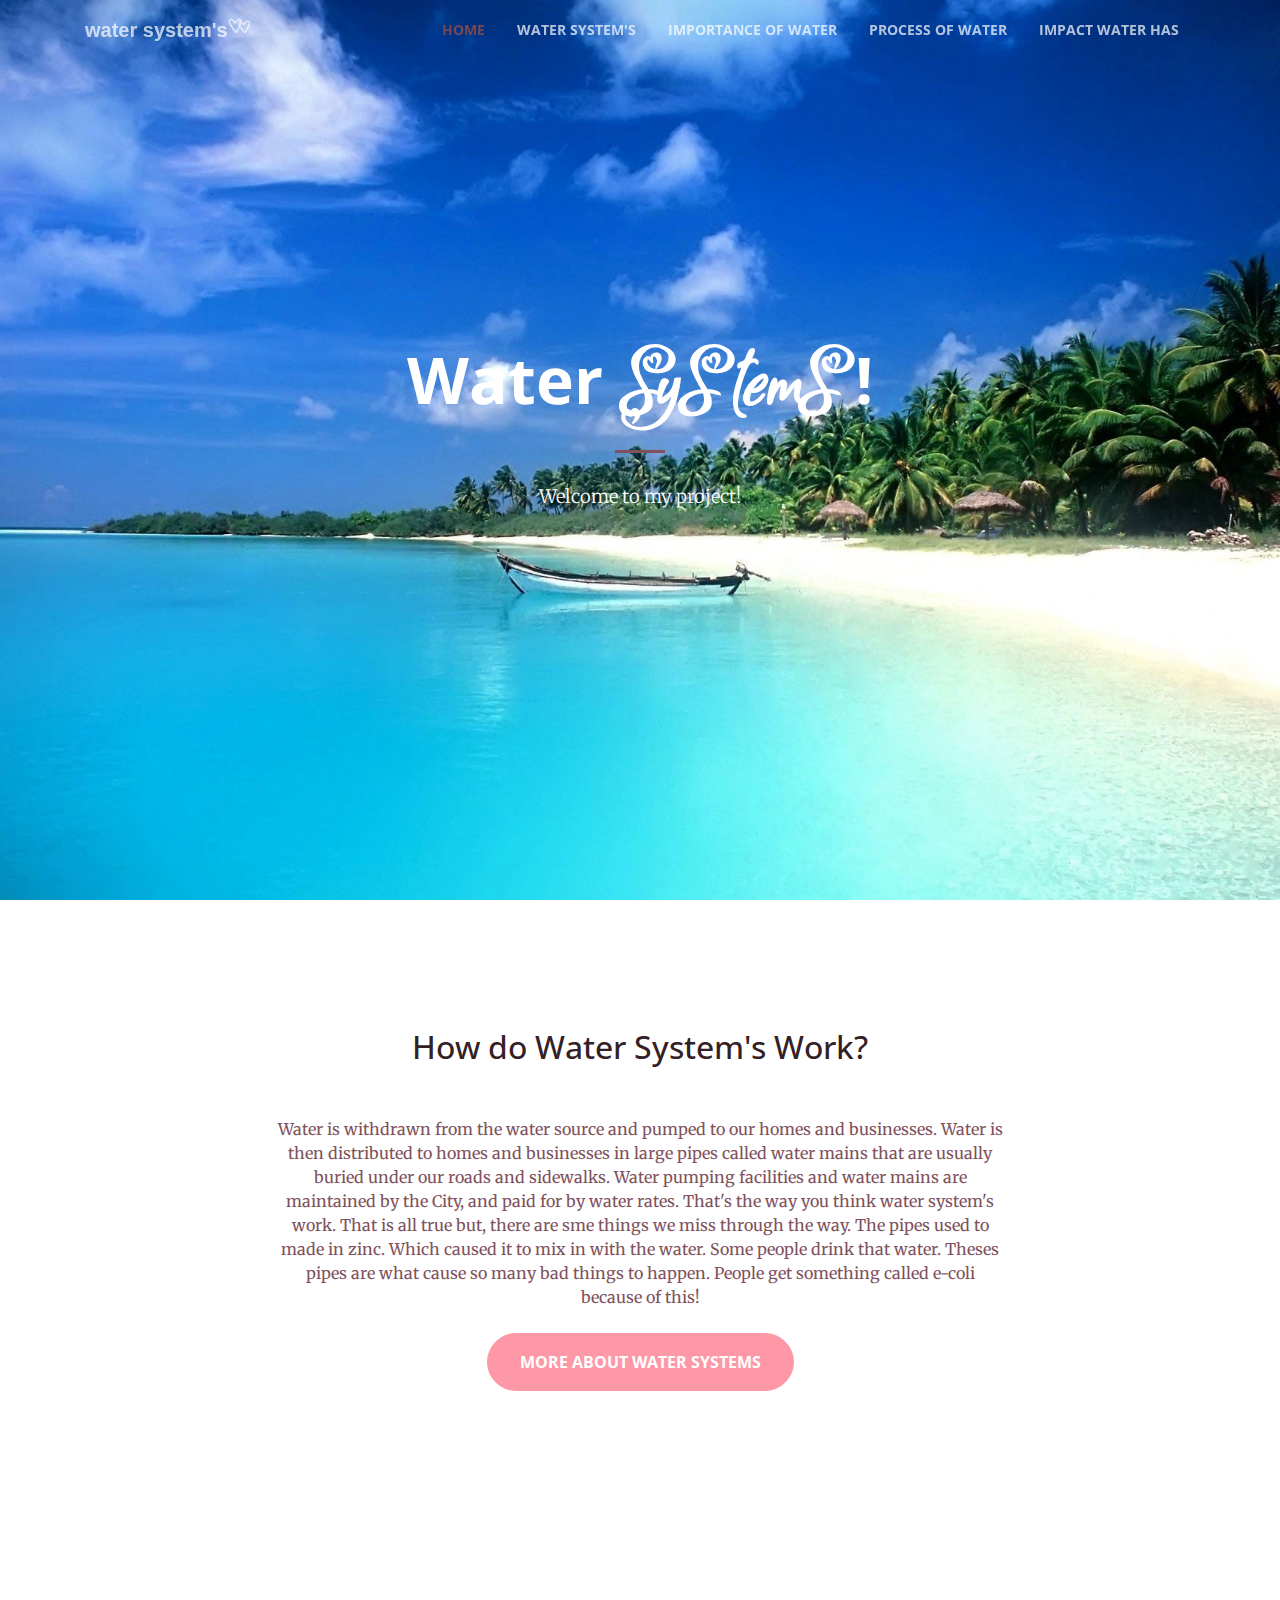
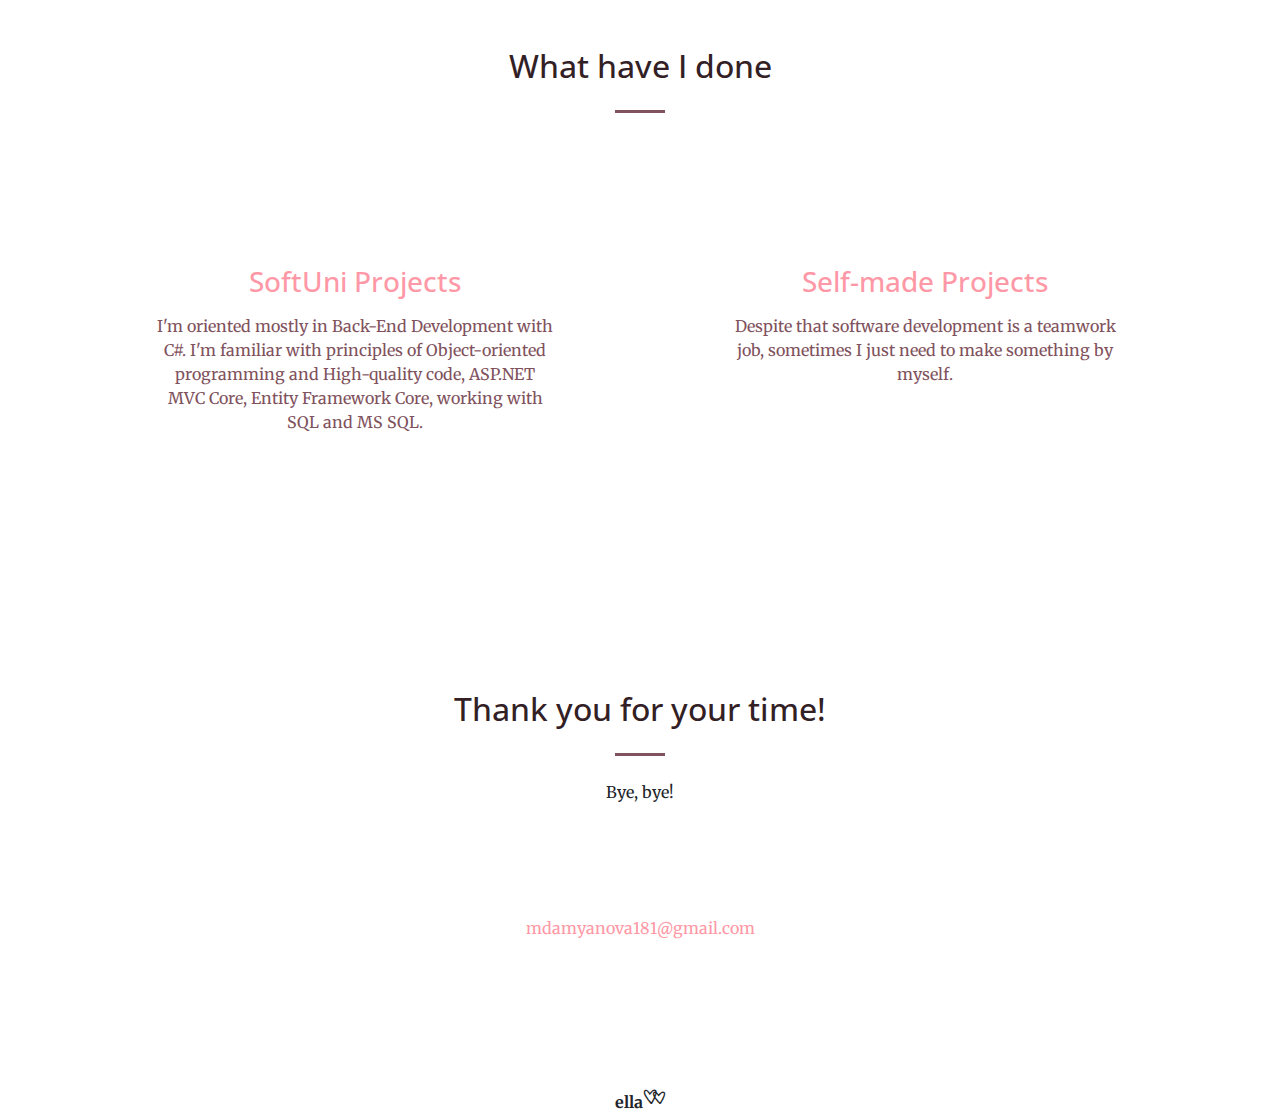
==== pages/index.html @ ca18e9e6 "Main: Setup Water Systems Page" ====
<!DOCTYPE html>
<html lang="en">
  <head>
    <meta charset="utf-8">
    <meta name="viewport" content="width=device-width, initial-scale=1, shrink-to-fit=no">
    <meta property="og:image" content="assets/img/main-photo.jpg">
    <title>Water System's</title>

    <!-- Bootstrap core CSS -->
    <link href="vendor/bootstrap/css/bootstrap.min.css" rel="stylesheet">

    <!-- Custom fonts for this template -->
    <link href="vendor/font-awesome/css/font-awesome.min.css" rel="stylesheet" type="text/css">
    <link href='https://fonts.googleapis.com/css?family=Open+Sans:300italic,400italic,600italic,700italic,800italic,400,300,600,700,800' rel='stylesheet' type='text/css'>
    <link href='https://fonts.googleapis.com/css?family=Merriweather:400,300,300italic,400italic,700,700italic,900,900italic' rel='stylesheet' type='text/css'>

    <!-- Plugin CSS -->
    <link href="vendor/magnific-popup/magnific-popup.css" rel="stylesheet">

    <!-- Custom styles  -->
    <link href="assets/css/style.css" rel="stylesheet">
    <link href="assets/css/custom.css" rel="stylesheet">
    <link rel="stylesheet"
          href="https://cdn.jsdelivr.net/npm/animate.css@3.5.2/animate.min.css"
          integrity="sha384-OHBBOqpYHNsIqQy8hL1U+8OXf9hH6QRxi0+EODezv82DfnZoV7qoHAZDwMwEJvSw"
          crossorigin="anonymous">
  </head>

  <body id="page-top">

    <!-- Navigation -->
    <nav class="navbar navbar-expand-lg navbar-light fixed-top" id="mainNav">
      <div class="container">
        <a class="navbar-brand js-scroll-trigger" href="#page-top">Water System's<span class="hearts">*</span></a>
        <button class="navbar-toggler navbar-toggler-right" type="button" data-toggle="collapse" data-target="#navbarResponsive" aria-controls="navbarResponsive" aria-expanded="false" aria-label="Toggle navigation">
          <span class="navbar-toggler-icon"></span>
        </button>
        <div class="collapse navbar-collapse" id="navbarResponsive">
          <ul class="navbar-nav ml-auto">
            <li class="nav-item">
              <a class="nav-link js-scroll-trigger" href="#home">Home</a>
            </li>
            <li class="nav-item">
              <a class="nav-link js-scroll-trigger" href="#about">Water System's</a>
            </li>
            <li class="nav-item">
              <a class="nav-link js-scroll-trigger" href="#experience">Importance of Water</a>
            </li>
            <li class="nav-item">
              <a class="nav-link js-scroll-trigger" href="#contact">Process of Water</a>
            </li>
            <li class="nav-item">
              <a class="nav-link js-scroll-trigger" href="#impact">Impact Water Has</a>
            </li>
          </ul>
        </div>
      </div>
    </nav>

    <header class="masthead text-center text-white d-flex animated fadeIn" id="home">
      <div class="container my-auto">
        <div class="row">
          <div class="col-lg-10 mx-auto">
            <h1>
              <strong>Water <span class="name">Systems</span>!</strong>
            </h1>
            <hr>
          </div>
          <div class="col-lg-8 mx-auto">
            <p class="text-faded mb-5 text-white">Welcome to my project!</p>
    </header>

    <section class="bg-primary bg-light text-dark" id="about">
      <div class="container">
        <div class="row">
          <div class="col-lg-8 mx-auto text-center">
            <h2 class="section-heading text-title">How do Water System's Work?</h2>
            <hr class="light my-4">
            <p class="text-faded mb-4">Water is withdrawn from the water source and pumped to our homes and businesses. Water is then distributed to homes and businesses in large pipes called water mains that are usually buried under our roads and sidewalks. Water pumping facilities and water mains are maintained by the City, and paid for by water rates. That's the way you think water system's work. That is all true but, there are sme things we miss through the way. The pipes used to made in zinc. Which caused it to mix in with the water. Some people drink that water. Theses pipes are what cause so many bad things to happen. People get something called e-coli because of this!</p>
            <a class="btn btn-light btn-xl js-scroll-trigger btn-primary" href="http://www.valueofwater.ca/water-facts/how-do-our-water-systems-work/#:~:text=Source%20water%20%E2%80%93%20the%20lakes%2C%20rivers,clean%20water%20to%20our%20taps.">more about water systems</a>
          </div>
        </div>
      </div>
    </section>
    
    <section id="experience">
      <div class="container">
        <div class="row">
          <div class="col-lg-12 text-center">
            <h2 class="section-heading text-title">What have I done</h2>
            <hr class="my-4">
          </div>
        </div>
      </div>
      <div class="container">
        <div class="row">
          <div class="col-lg-6 col-md-8 text-center">
            <div class="service-box mt-5 mx-auto">
              <i class="fa fa-4x fa-graduation-cap text-primary mb-3 sr-icons"></i>
                <h3 class="mb-3"><a class="link pink" href="softuni-projects.html">SoftUni Projects</a></h3>
              <p class="text-faded mb-0">I'm oriented mostly in Back-End Development with C#. I'm familiar with principles of Object-oriented programming and High-quality code, ASP.NET MVC Core, Entity Framework Core, working with SQL and MS SQL.</p>
            </div>
          </div>
          <div class="col-lg-6 col-md-8 text-center">
            <div class="service-box mt-5 mx-auto">
              <i class="fa fa-4x fa-code text-primary mb-3 sr-icons"></i>
                <h3 class="mb-3"><a class="link pink" href="self-made-projects.html">Self-made Projects</a></h3>
              <p class="text-faded mb-0">Despite that software development is a teamwork job, sometimes I just need to make something by myself.</p>
            </div>
          </div>
          <!--<div class="col-lg-3 col-md-6 text-center">
            <div class="service-box mt-5 mx-auto">
              <i class="fa fa-4x fa-newspaper-o text-primary mb-3 sr-icons"></i>
              <h3 class="mb-3"></h3>
              <p class="text-muted mb-0"></p>
            </div>
          </div>
          <div class="col-lg-3 col-md-6 text-center">
            <div class="service-box mt-5 mx-auto">
              <i class="fa fa-4x fa-heart text-primary mb-3 sr-icons"></i>
              <h3 class="mb-3"></h3>
              <p class="text-muted mb-0"></p>
            </div>
          </div>-->
        </div>
      </div>
    </section>

    <section id="contact">
      <div class="container">
        <div class="row">
          <div class="col-lg-8 mx-auto text-center">
            <h2 class="section-heading text-title">Thank you for your time!</h2>
            <hr class="my-4">
            <p class="mb-5">Bye, bye!</p>
          </div>
        </div>
        <div class="row">
          <div class="col-lg-12 mr-auto text-center">
            <i class="fa fa-envelope-o fa-3x mb-3 sr-contact"></i>
            <p>
              <a href="mailto:mdamyanova181@gmail.com" class="pink">mdamyanova181@gmail.com</a>
            </p>
          </div>
        </div>
      </div>
    </section>

    <footer>
        <p class="container-fluid text-center"><b>ella</b><span class="hearts">*</span></p>
    </footer>

    <!-- Bootstrap core JavaScript -->
    <script src="vendor/jquery/jquery.min.js"></script>
    <script src="vendor/bootstrap/js/bootstrap.bundle.min.js"></script>

    <!-- Plugin JavaScript -->
    <script src="vendor/jquery-easing/jquery.easing.min.js"></script>
    <script src="vendor/scrollreveal/scrollreveal.min.js"></script>
    <script src="vendor/magnific-popup/jquery.magnific-popup.min.js"></script>

    <!-- Custom scripts -->
    <script src="assets/js/app.min.js"></script>

  </body>
</html>
---- pages/assets/css/style.css ----
@import url('https://fonts.googleapis.com/css?family=Dosis');
@font-face {
  font-family: "Bigdey Demo";
  src: url("../fonts/Bigdey Demo.ttf");
}

body,
html {
  width: 100%;
  height: 100%;
}

body {
  font-family: Dasis, 'Merriweather', 'Helvetica Neue', Arial, sans-serif;
}

hr {
  max-width: 50px;
  border-width: 3px;
  border-color: #7F525D;
}

hr.light {
  border-color: #fff;
}

a {
  -webkit-transition: all 0.2s;
  -moz-transition: all 0.2s;
  transition: all 0.2s;
}

.pink {
  color: #FE98A6;
}

.white {
  color: white;
}


a:hover {
  color: #FE98A6;
  text-decoration: none;
}

h1,
h2,
h3,
h4,
h5,
h6 {
  font-family: Dasis, 'Open Sans', 'Helvetica Neue', Arial, sans-serif;
}

.bg-primary {
  background-color: #FFFFFF !important;
  color: #7F525D;
}

.bg-dark {
  background-color: #7F525D; !important;
}

.text-faded {
  color: #7F525D;
}

section {
  padding: 8rem 0;
}

.section-heading {
  margin-top: 0;
}

::-moz-selection {
  color: #fff;
  background: #754853;
  text-shadow: none;
}

::selection {
  color: #fff;
  background: #754853;
  text-shadow: none;
}

img::selection {
  color: #fff;
  background: transparent;
}

img::-moz-selection {
  color: #fff;
  background: transparent;
}

#mainNav {
  border-bottom: 1px solid rgba(33, 37, 41, 0.1);
  background-color: #fff;
  font-family: Dasis, 'Open Sans', 'Helvetica Neue', Arial, sans-serif;
  -webkit-transition: all 0.2s;
  -moz-transition: all 0.2s;
  transition: all 0.2s;
}

#mainNav .navbar-brand {
  font-weight: 700;
  text-transform: lowercase;
  color: #FE98A6;
  font-family: Dasis, Arial, sans-serif;
}

#mainNav .navbar-brand:focus, #mainNav .navbar-brand:hover {
  color: #754853;
}

#mainNav .navbar-nav > li.nav-item > a.nav-link,
#mainNav .navbar-nav > li.nav-item > a.nav-link:focus {
  font-size: .9rem;
  font-weight: 700;
  text-transform: uppercase;
  color: #754853;
}

#mainNav .navbar-nav > li.nav-item > a.nav-link:hover,
#mainNav .navbar-nav > li.nav-item > a.nav-link:focus:hover {
  color: #754853;
}

#mainNav .navbar-nav > li.nav-item > a.nav-link.active,
#mainNav .navbar-nav > li.nav-item > a.nav-link:focus.active {
  color: #754853 !important;
  background-color: transparent;
}

#mainNav .navbar-nav > li.nav-item > a.nav-link.active:hover,
#mainNav .navbar-nav > li.nav-item > a.nav-link:focus.active:hover {
  background-color: transparent;
}

@media (min-width: 992px) {
  #mainNav {
    border-color: transparent;
    background-color: transparent;
  }
  #mainNav .navbar-brand {
    color: rgba(255, 255, 255, 0.7);
  }
  #mainNav .navbar-brand:focus, #mainNav .navbar-brand:hover {
    color: #fff;
  }
  #mainNav .navbar-nav > li.nav-item > a.nav-link {
    padding: 0.5rem 1rem;
  }
  #mainNav .navbar-nav > li.nav-item > a.nav-link,
  #mainNav .navbar-nav > li.nav-item > a.nav-link:focus {
    color: rgba(255, 255, 255, 0.7);
  }
  #mainNav .navbar-nav > li.nav-item > a.nav-link:hover,
  #mainNav .navbar-nav > li.nav-item > a.nav-link:focus:hover {
    color: #fff;
  }
  #mainNav.navbar-shrink {
    border-bottom: 1px solid rgba(33, 37, 41, 0.1);
    background-color: #fff;
  }
  #mainNav.navbar-shrink .navbar-brand {
    color: #FE98A6;
  }
  #mainNav.navbar-shrink .navbar-brand:focus, #mainNav.navbar-shrink .navbar-brand:hover {
    color: #FE98A6;
  }
  #mainNav.navbar-shrink .navbar-nav > li.nav-item > a.nav-link,
  #mainNav.navbar-shrink .navbar-nav > li.nav-item > a.nav-link:focus {
    color: #FE98A6;
  }
  #mainNav.navbar-shrink .navbar-nav > li.nav-item > a.nav-link:hover,
  #mainNav.navbar-shrink .navbar-nav > li.nav-item > a.nav-link:focus:hover {
    color: #FE98A6;
  }
}

header.masthead {
  padding-top: 10rem;
  padding-bottom: calc(10rem - 56px);
  background-image: url("../img/background.jpg");
  background-position: center center;
  -webkit-background-size: cover;
  -moz-background-size: cover;
  -o-background-size: cover;
  background-size: cover;
}

header.masthead hr {
  margin-top: 30px;
  margin-bottom: 30px;
}

header.masthead h1 {
  font-size: 2rem;
}

header.masthead p {
  font-weight: 300;
}

@media (min-width: 768px) {
  header.masthead p {
    font-size: 1.15rem;
  }
}

@media (min-width: 992px) {
  header.masthead {
    height: 100vh;
    min-height: 650px;
    padding-top: 0;
    padding-bottom: 0;
  }
  header.masthead h1 {
    font-size: 3rem;
  }
}

@media (min-width: 1200px) {
  header.masthead h1 {
    font-size: 4rem;
  }
}

.service-box {
  max-width: 400px;
}

.portfolio-box {
  position: relative;
  display: block;
  max-width: 650px;
  margin: 0 auto;
}

.portfolio-box .portfolio-box-caption {
  position: absolute;
  bottom: 0;
  display: block;
  width: 100%;
  height: 100%;
  text-align: center;
  opacity: 0;
  color: #fff;
  background: #7f525d;
  -webkit-transition: all 0.2s;
  -moz-transition: all 0.2s;
  transition: all 0.2s;
}

.portfolio-box .portfolio-box-caption .portfolio-box-caption-content {
  position: absolute;
  top: 50%;
  width: 100%;
  transform: translateY(-50%);
  text-align: center;
}

.portfolio-box .portfolio-box-caption .portfolio-box-caption-content .project-category,
.portfolio-box .portfolio-box-caption .portfolio-box-caption-content .project-name {
  padding: 0 15px;
  font-family: Dasis, 'Open Sans', 'Helvetica Neue', Arial, sans-serif;
}

.portfolio-box .portfolio-box-caption .portfolio-box-caption-content .project-category {
  font-size: 14px;
  font-weight: 600;
  text-transform: uppercase;
}

.portfolio-box .portfolio-box-caption .portfolio-box-caption-content .project-name {
  font-size: 18px;
}

.portfolio-box:hover .portfolio-box-caption {
  opacity: 1;
}

.portfolio-box:focus {
  outline: none;
}

@media (min-width: 768px) {
  .portfolio-box .portfolio-box-caption .portfolio-box-caption-content .project-category {
    font-size: 16px;
  }
  .portfolio-box .portfolio-box-caption .portfolio-box-caption-content .project-name {
    font-size: 22px;
  }
}

.text-primary {
  color: #FE98A6 !important;
}

.btn {
  font-weight: 700;
  text-transform: uppercase;
  border-radius: 300px;
  font-family: Dasis, 'Open Sans', 'Helvetica Neue', Arial, sans-serif;
}

.btn-xl {
  padding: 1rem 2rem;
}

.btn-primary {
  background-color: #FE98A6;
  border-color: #FE98A6;
  color: #FFFFFF;
}

.btn-primary:hover, .btn-primary:focus, .btn-primary:active {
  color: #7f525d;
  background-color: #FFFFFF !important;
  border-color: #7f525d;
}

.btn-primary:active, .btn-primary:focus {
  box-shadow: 0 0 0 0.2rem rgba(240, 95, 64, 0.5) !important;
}

/*custom*/
.name {
  font-family: Bigdey Demo, sans-serif;
}
---- pages/assets/css/custom.css ----
@font-face {
    font-family: "that i love you";
    src: url("../fonts/that i love you - TTF.ttf");
}

.hearts{
    font: 2.0rem "that i love you", sans-serif;
}

/*social icons*/
a.social-icons {
    color: white;
    padding: 0 0 100px 0;
    text-align: center;
}
.fa-contact-screen{
    padding: 1rem;
    border-radius: 50%;
    transition: .3s all ease-in;
}
.fa-contact-screen:hover{
    color: #7F525D;
    cursor: pointer;
}

.text-title {
    color: #322025;
}
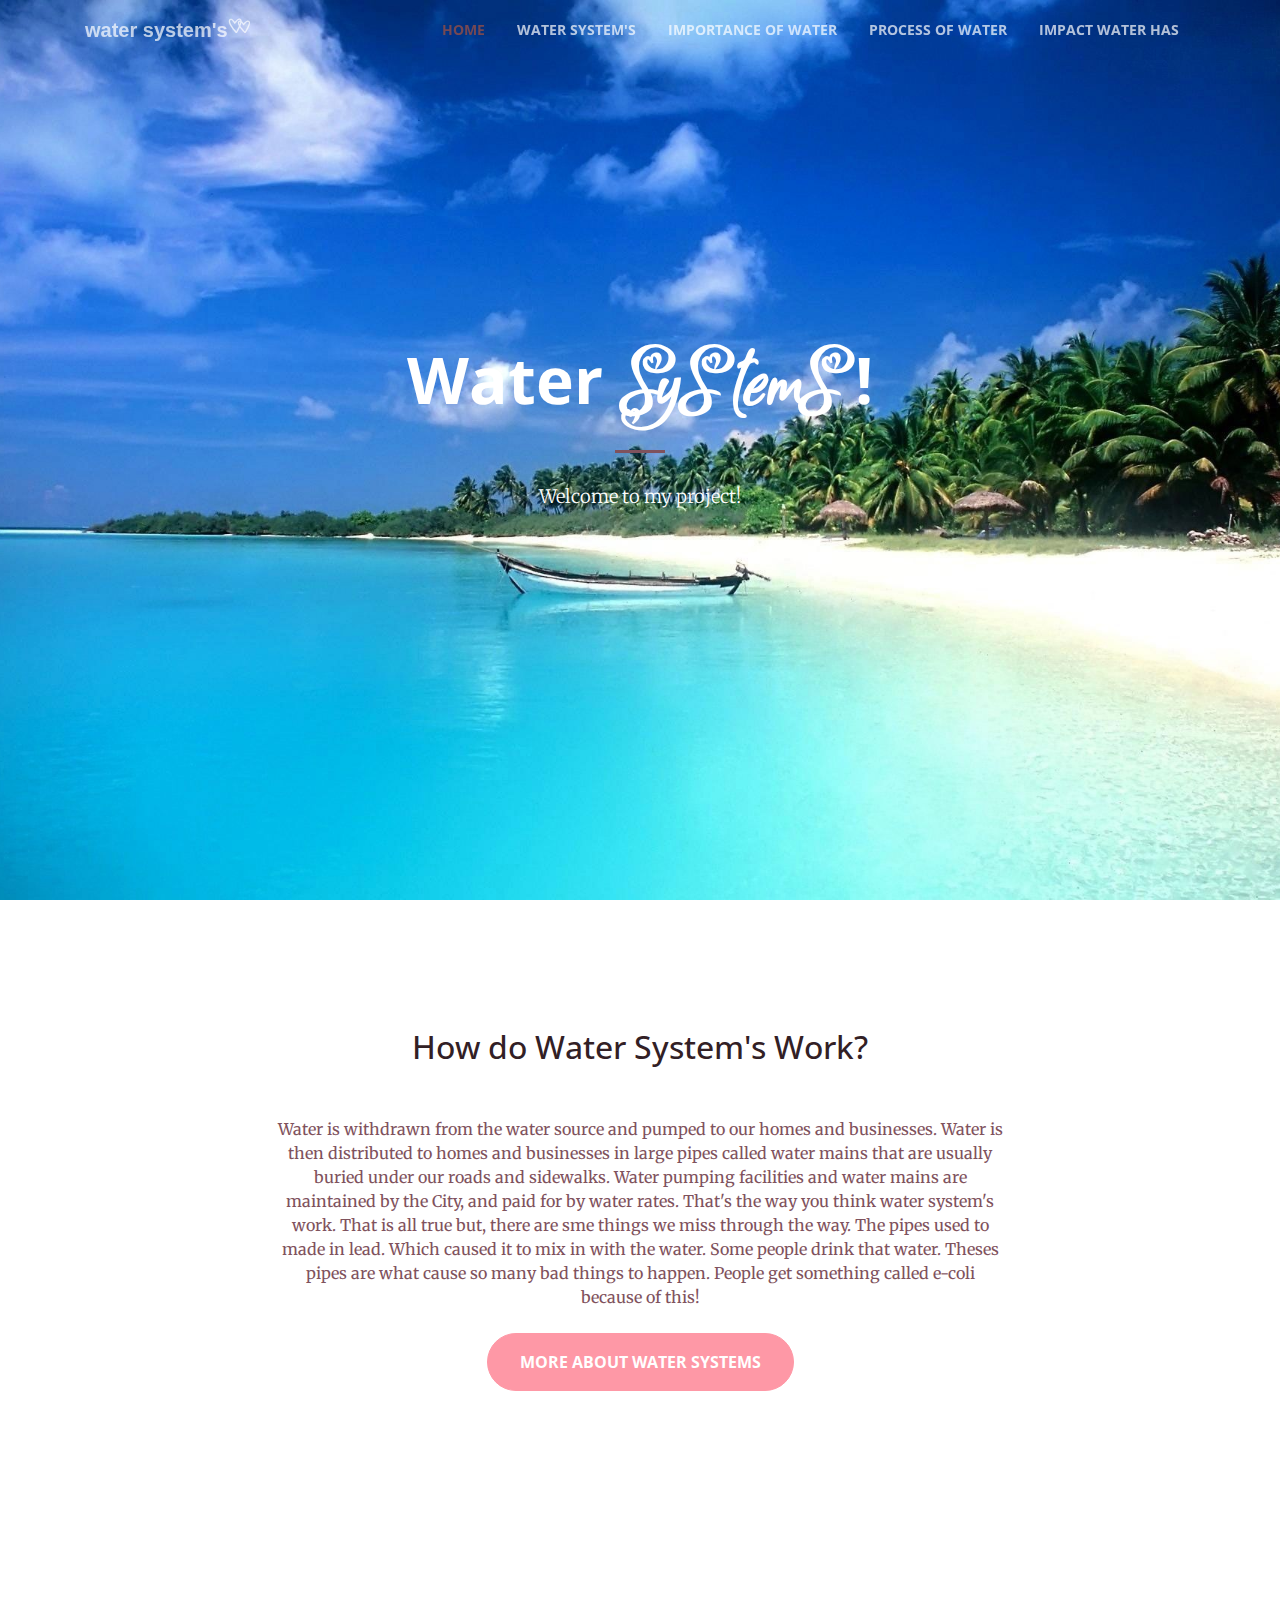
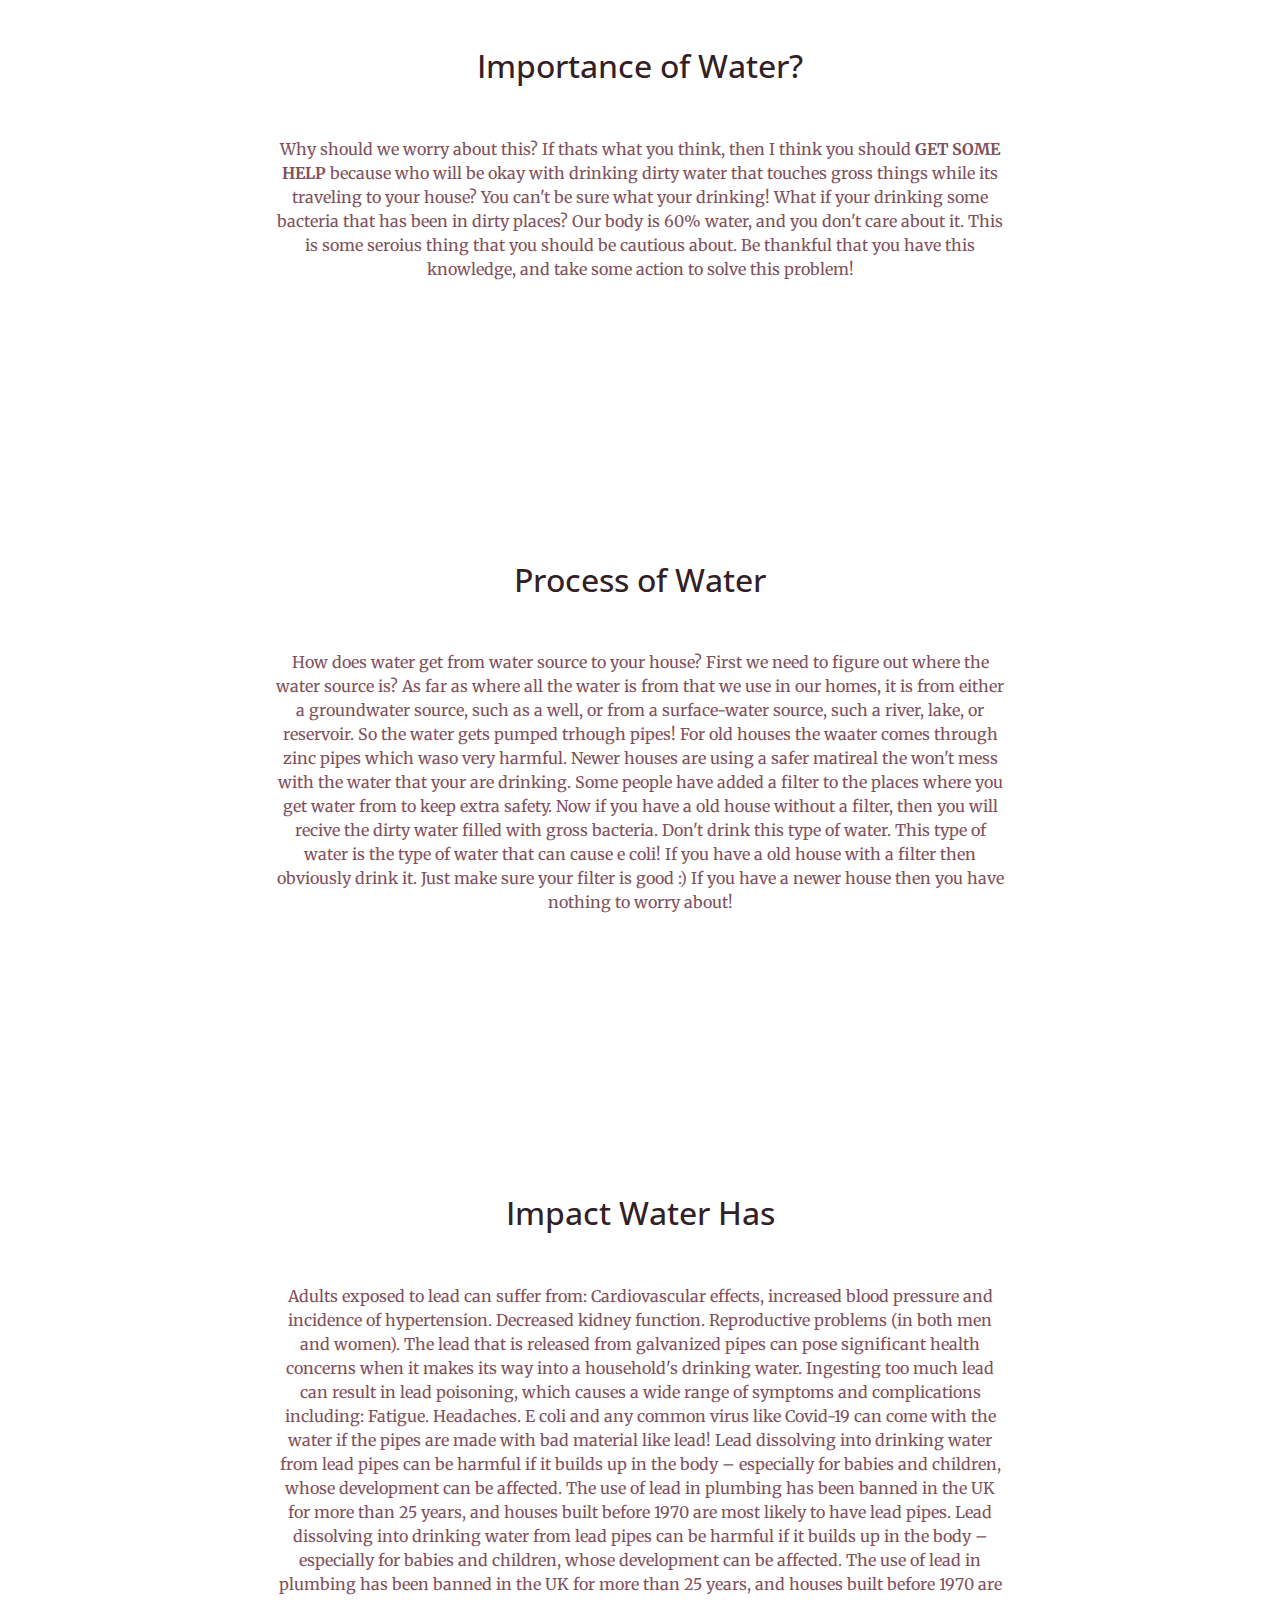
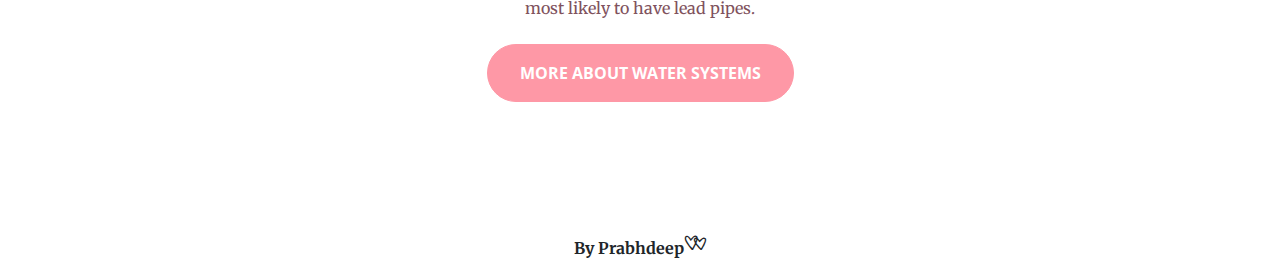
==== commit a9d2ebb6: "Main: Finish Water Systems Page" ====
--- a/pages/index.html
+++ b/pages/index.html
@@ -76,78 +76,52 @@
           <div class="col-lg-8 mx-auto text-center">
             <h2 class="section-heading text-title">How do Water System's Work?</h2>
             <hr class="light my-4">
-            <p class="text-faded mb-4">Water is withdrawn from the water source and pumped to our homes and businesses. Water is then distributed to homes and businesses in large pipes called water mains that are usually buried under our roads and sidewalks. Water pumping facilities and water mains are maintained by the City, and paid for by water rates. That's the way you think water system's work. That is all true but, there are sme things we miss through the way. The pipes used to made in zinc. Which caused it to mix in with the water. Some people drink that water. Theses pipes are what cause so many bad things to happen. People get something called e-coli because of this!</p>
+            <p class="text-faded mb-4">Water is withdrawn from the water source and pumped to our homes and businesses. Water is then distributed to homes and businesses in large pipes called water mains that are usually buried under our roads and sidewalks. Water pumping facilities and water mains are maintained by the City, and paid for by water rates. That's the way you think water system's work. That is all true but, there are sme things we miss through the way. The pipes used to made in lead. Which caused it to mix in with the water. Some people drink that water. Theses pipes are what cause so many bad things to happen. People get something called e-coli because of this!</p>
             <a class="btn btn-light btn-xl js-scroll-trigger btn-primary" href="http://www.valueofwater.ca/water-facts/how-do-our-water-systems-work/#:~:text=Source%20water%20%E2%80%93%20the%20lakes%2C%20rivers,clean%20water%20to%20our%20taps.">more about water systems</a>
           </div>
         </div>
       </div>
     </section>
-    
-    <section id="experience">
+
+    <section class="bg-primary bg-light text-dark" id="experience">
       <div class="container">
         <div class="row">
-          <div class="col-lg-12 text-center">
-            <h2 class="section-heading text-title">What have I done</h2>
-            <hr class="my-4">
+          <div class="col-lg-8 mx-auto text-center">
+            <h2 class="section-heading text-title">Importance of Water?</h2>
+            <hr class="light my-4">
+            <p class="text-faded mb-4">Why should we worry about this? If thats what you think, then I think you should <strong>GET SOME HELP</strong> because who will be okay with drinking dirty water that touches gross things while its traveling to your house? You can't be sure what your drinking! What if your drinking some bacteria that has been in dirty places? Our body is 60% water, and you don't care about it. This is some seroius thing that you should be cautious about. Be thankful that you have this knowledge, and take some action to solve this problem!</p>
           </div>
-        </div>
-      </div>
-      <div class="container">
-        <div class="row">
-          <div class="col-lg-6 col-md-8 text-center">
-            <div class="service-box mt-5 mx-auto">
-              <i class="fa fa-4x fa-graduation-cap text-primary mb-3 sr-icons"></i>
-                <h3 class="mb-3"><a class="link pink" href="softuni-projects.html">SoftUni Projects</a></h3>
-              <p class="text-faded mb-0">I'm oriented mostly in Back-End Development with C#. I'm familiar with principles of Object-oriented programming and High-quality code, ASP.NET MVC Core, Entity Framework Core, working with SQL and MS SQL.</p>
-            </div>
-          </div>
-          <div class="col-lg-6 col-md-8 text-center">
-            <div class="service-box mt-5 mx-auto">
-              <i class="fa fa-4x fa-code text-primary mb-3 sr-icons"></i>
-                <h3 class="mb-3"><a class="link pink" href="self-made-projects.html">Self-made Projects</a></h3>
-              <p class="text-faded mb-0">Despite that software development is a teamwork job, sometimes I just need to make something by myself.</p>
-            </div>
-          </div>
-          <!--<div class="col-lg-3 col-md-6 text-center">
-            <div class="service-box mt-5 mx-auto">
-              <i class="fa fa-4x fa-newspaper-o text-primary mb-3 sr-icons"></i>
-              <h3 class="mb-3"></h3>
-              <p class="text-muted mb-0"></p>
-            </div>
-          </div>
-          <div class="col-lg-3 col-md-6 text-center">
-            <div class="service-box mt-5 mx-auto">
-              <i class="fa fa-4x fa-heart text-primary mb-3 sr-icons"></i>
-              <h3 class="mb-3"></h3>
-              <p class="text-muted mb-0"></p>
-            </div>
-          </div>-->
         </div>
       </div>
     </section>
 
-    <section id="contact">
+    <section class="bg-primary bg-light text-dark" id="contact">
       <div class="container">
         <div class="row">
           <div class="col-lg-8 mx-auto text-center">
-            <h2 class="section-heading text-title">Thank you for your time!</h2>
-            <hr class="my-4">
-            <p class="mb-5">Bye, bye!</p>
+            <h2 class="section-heading text-title">Process of Water</h2>
+            <hr class="light my-4">
+            <p class="text-faded mb-4">How does water get from water source to your house? First we need to figure out where the water source is? As far as where all the water is from that we use in our homes, it is from either a groundwater source, such as a well, or from a surface-water source, such a river, lake, or reservoir. So the water gets pumped trhough pipes! For old houses the waater comes through zinc pipes which waso very harmful. Newer houses are using a safer matireal the won't mess with the water that your are drinking. Some people have added a filter to the places where you get water from to keep extra safety. Now if you have a old house without a filter, then you will recive the dirty water filled with gross bacteria. Don't drink this type of water. This type of water is the type of water that can cause e coli! If you have a old house with a filter then obviously drink it. Just make sure your filter is good :) If you have a newer house then you have nothing to worry about!</p>
           </div>
         </div>
+      </div>
+    </section>
+
+    <section class="bg-primary bg-light text-dark" id="impact">
+      <div class="container">
         <div class="row">
-          <div class="col-lg-12 mr-auto text-center">
-            <i class="fa fa-envelope-o fa-3x mb-3 sr-contact"></i>
-            <p>
-              <a href="mailto:mdamyanova181@gmail.com" class="pink">mdamyanova181@gmail.com</a>
-            </p>
+          <div class="col-lg-8 mx-auto text-center">
+            <h2 class="section-heading text-title">Impact Water Has</h2>
+            <hr class="light my-4">
+            <p class="text-faded mb-4">Adults exposed to lead can suffer from: Cardiovascular effects, increased blood pressure and incidence of hypertension. Decreased kidney function. Reproductive problems (in both men and women). The lead that is released from galvanized pipes can pose significant health concerns when it makes its way into a household's drinking water. Ingesting too much lead can result in lead poisoning, which causes a wide range of symptoms and complications including: Fatigue. Headaches. E coli and any common virus like Covid-19 can come with the water if the pipes are made with bad material like lead! Lead dissolving into drinking water from lead pipes can be harmful if it builds up in the body – especially for babies and children, whose development can be affected. The use of lead in plumbing has been banned in the UK for more than 25 years, and houses built before 1970 are most likely to have lead pipes. Lead dissolving into drinking water from lead pipes can be harmful if it builds up in the body – especially for babies and children, whose development can be affected. The use of lead in plumbing has been banned in the UK for more than 25 years, and houses built before 1970 are most likely to have lead pipes.</p>
+            <a class="btn btn-light btn-xl js-scroll-trigger btn-primary" href="http://www.valueofwater.ca/water-facts/how-do-our-water-systems-work/#:~:text=Source%20water%20%E2%80%93%20the%20lakes%2C%20rivers,clean%20water%20to%20our%20taps.">more about water systems</a>
           </div>
         </div>
       </div>
     </section>
 
     <footer>
-        <p class="container-fluid text-center"><b>ella</b><span class="hearts">*</span></p>
+        <p class="container-fluid text-center"><b>By Prabhdeep</b><span class="hearts">*</span></p>
     </footer>
 
     <!-- Bootstrap core JavaScript -->
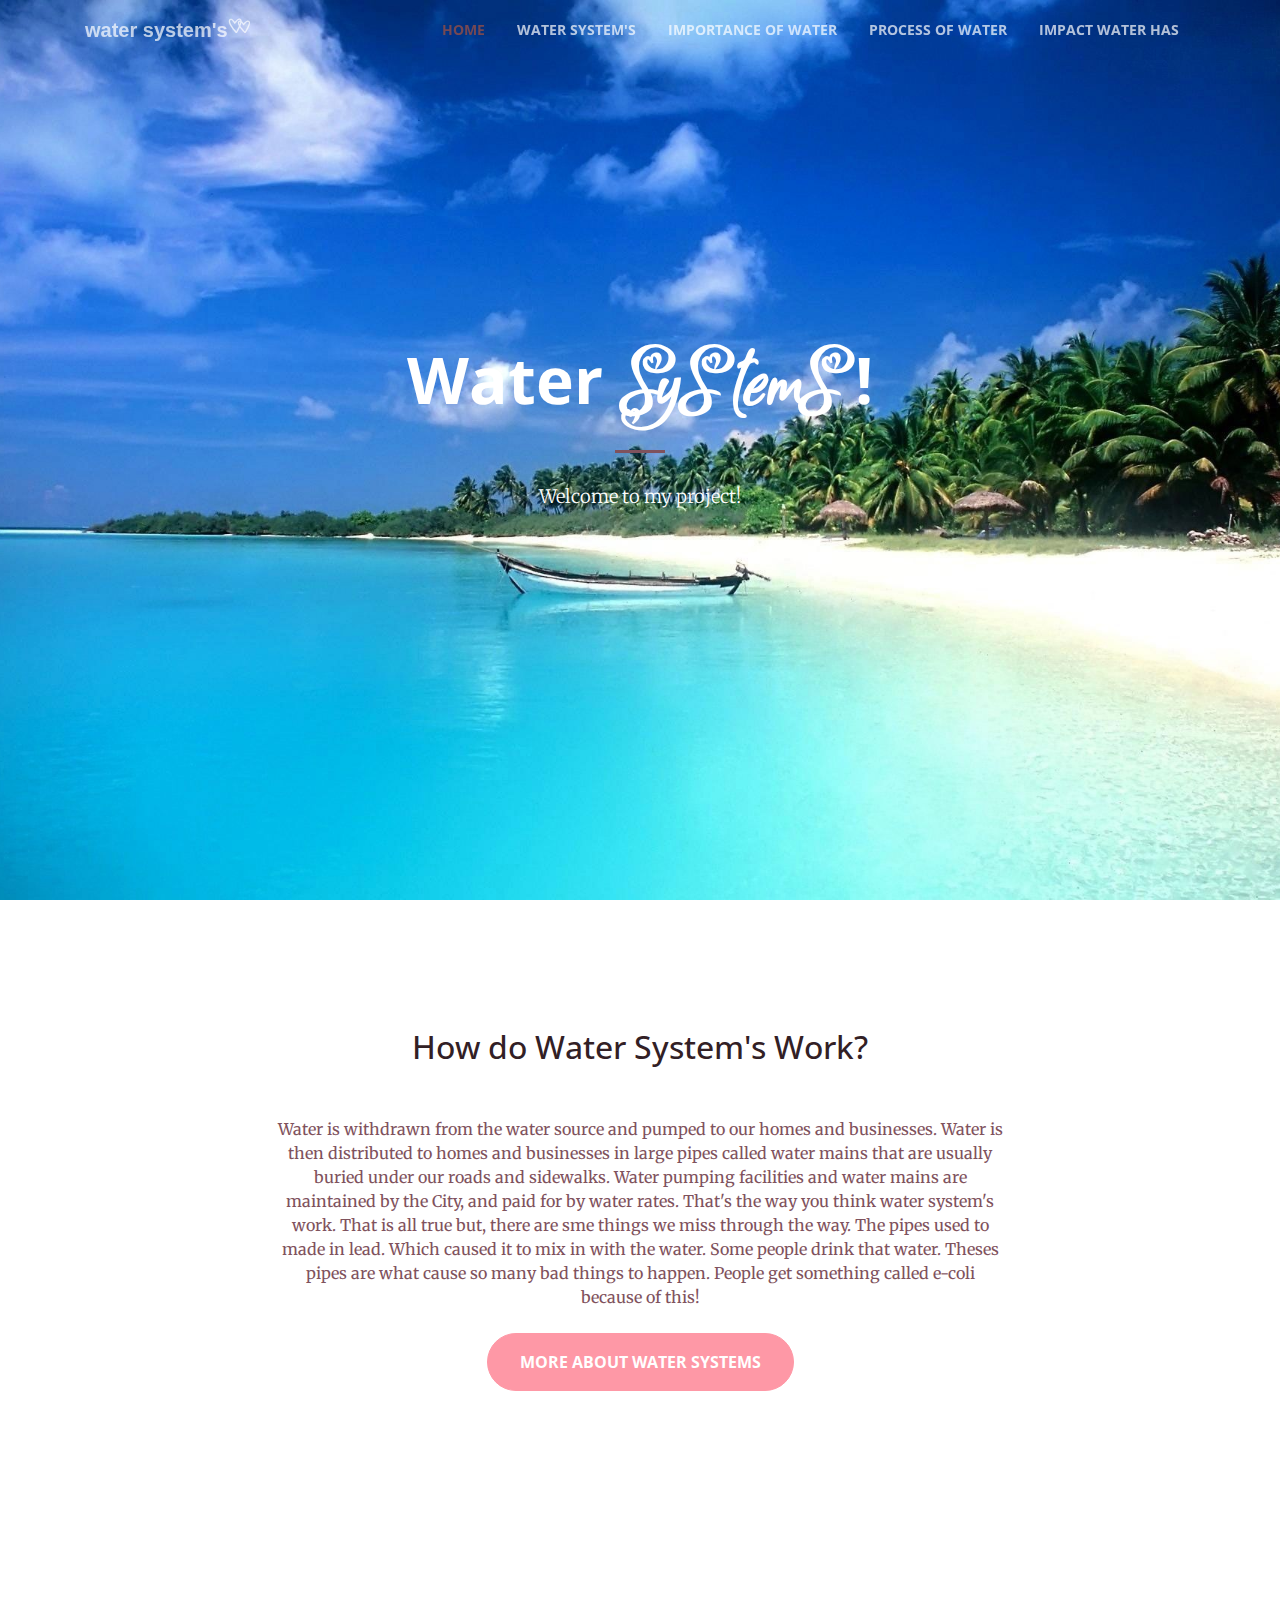
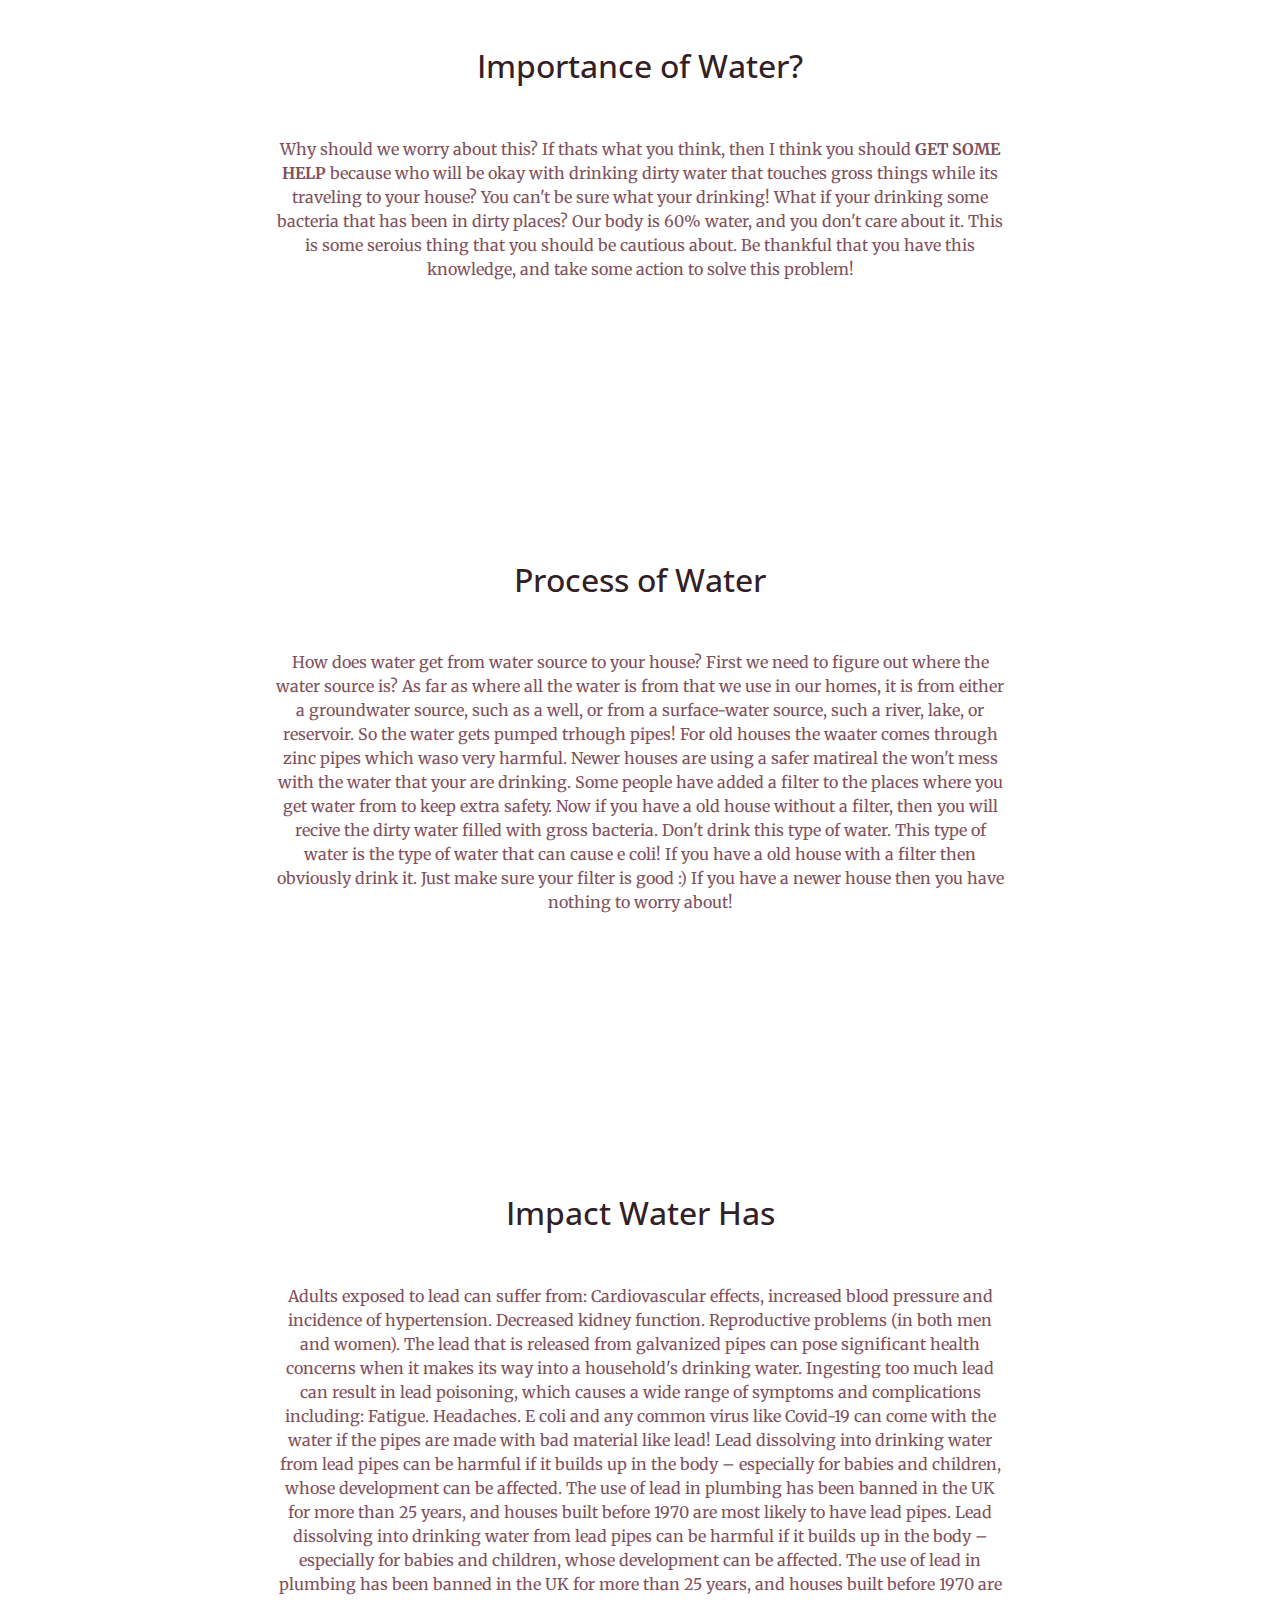
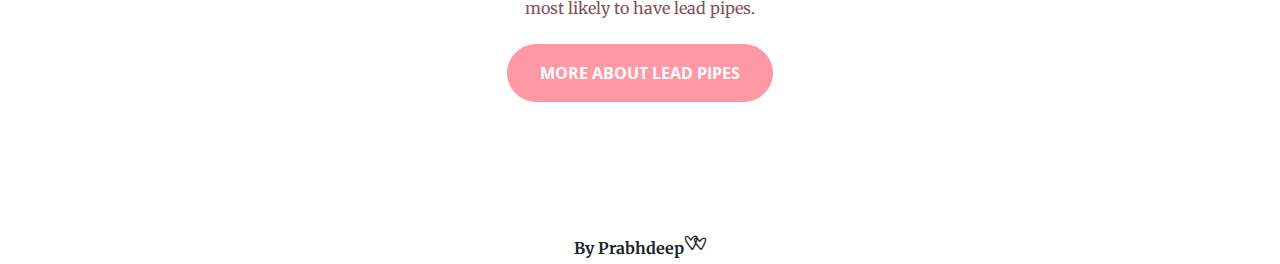
==== commit ec7464f4: "WaterSystems: Fix Button" ====
--- a/pages/index.html
+++ b/pages/index.html
@@ -114,7 +114,7 @@
             <h2 class="section-heading text-title">Impact Water Has</h2>
             <hr class="light my-4">
             <p class="text-faded mb-4">Adults exposed to lead can suffer from: Cardiovascular effects, increased blood pressure and incidence of hypertension. Decreased kidney function. Reproductive problems (in both men and women). The lead that is released from galvanized pipes can pose significant health concerns when it makes its way into a household's drinking water. Ingesting too much lead can result in lead poisoning, which causes a wide range of symptoms and complications including: Fatigue. Headaches. E coli and any common virus like Covid-19 can come with the water if the pipes are made with bad material like lead! Lead dissolving into drinking water from lead pipes can be harmful if it builds up in the body – especially for babies and children, whose development can be affected. The use of lead in plumbing has been banned in the UK for more than 25 years, and houses built before 1970 are most likely to have lead pipes. Lead dissolving into drinking water from lead pipes can be harmful if it builds up in the body – especially for babies and children, whose development can be affected. The use of lead in plumbing has been banned in the UK for more than 25 years, and houses built before 1970 are most likely to have lead pipes.</p>
-            <a class="btn btn-light btn-xl js-scroll-trigger btn-primary" href="http://www.valueofwater.ca/water-facts/how-do-our-water-systems-work/#:~:text=Source%20water%20%E2%80%93%20the%20lakes%2C%20rivers,clean%20water%20to%20our%20taps.">more about water systems</a>
+            <a class="btn btn-light btn-xl js-scroll-trigger btn-primary" href="https://www.epa.gov/ground-water-and-drinking-water/basic-information-about-lead-drinking-water#:~:text=Adults%20exposed%20to%20lead%20can,in%20both%20men%20and%20women)">more about lead pipes</a>
           </div>
         </div>
       </div>
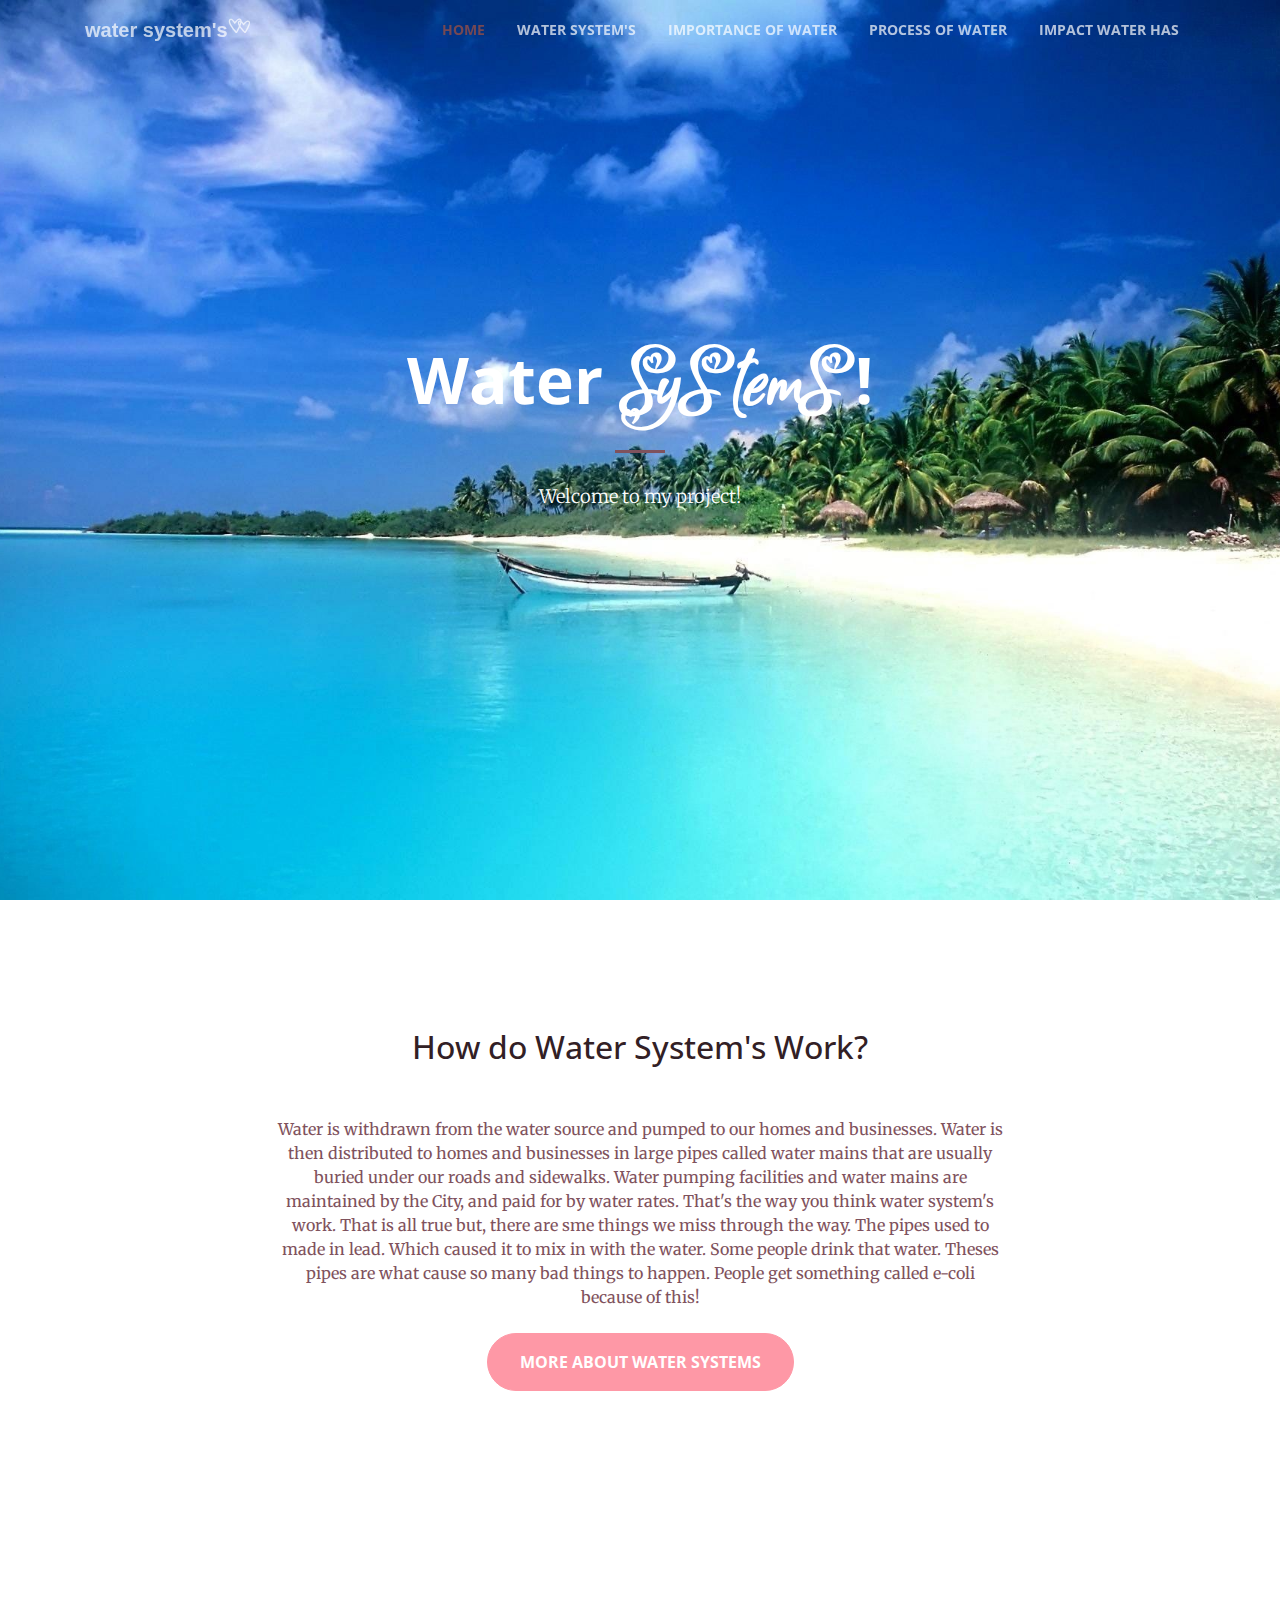
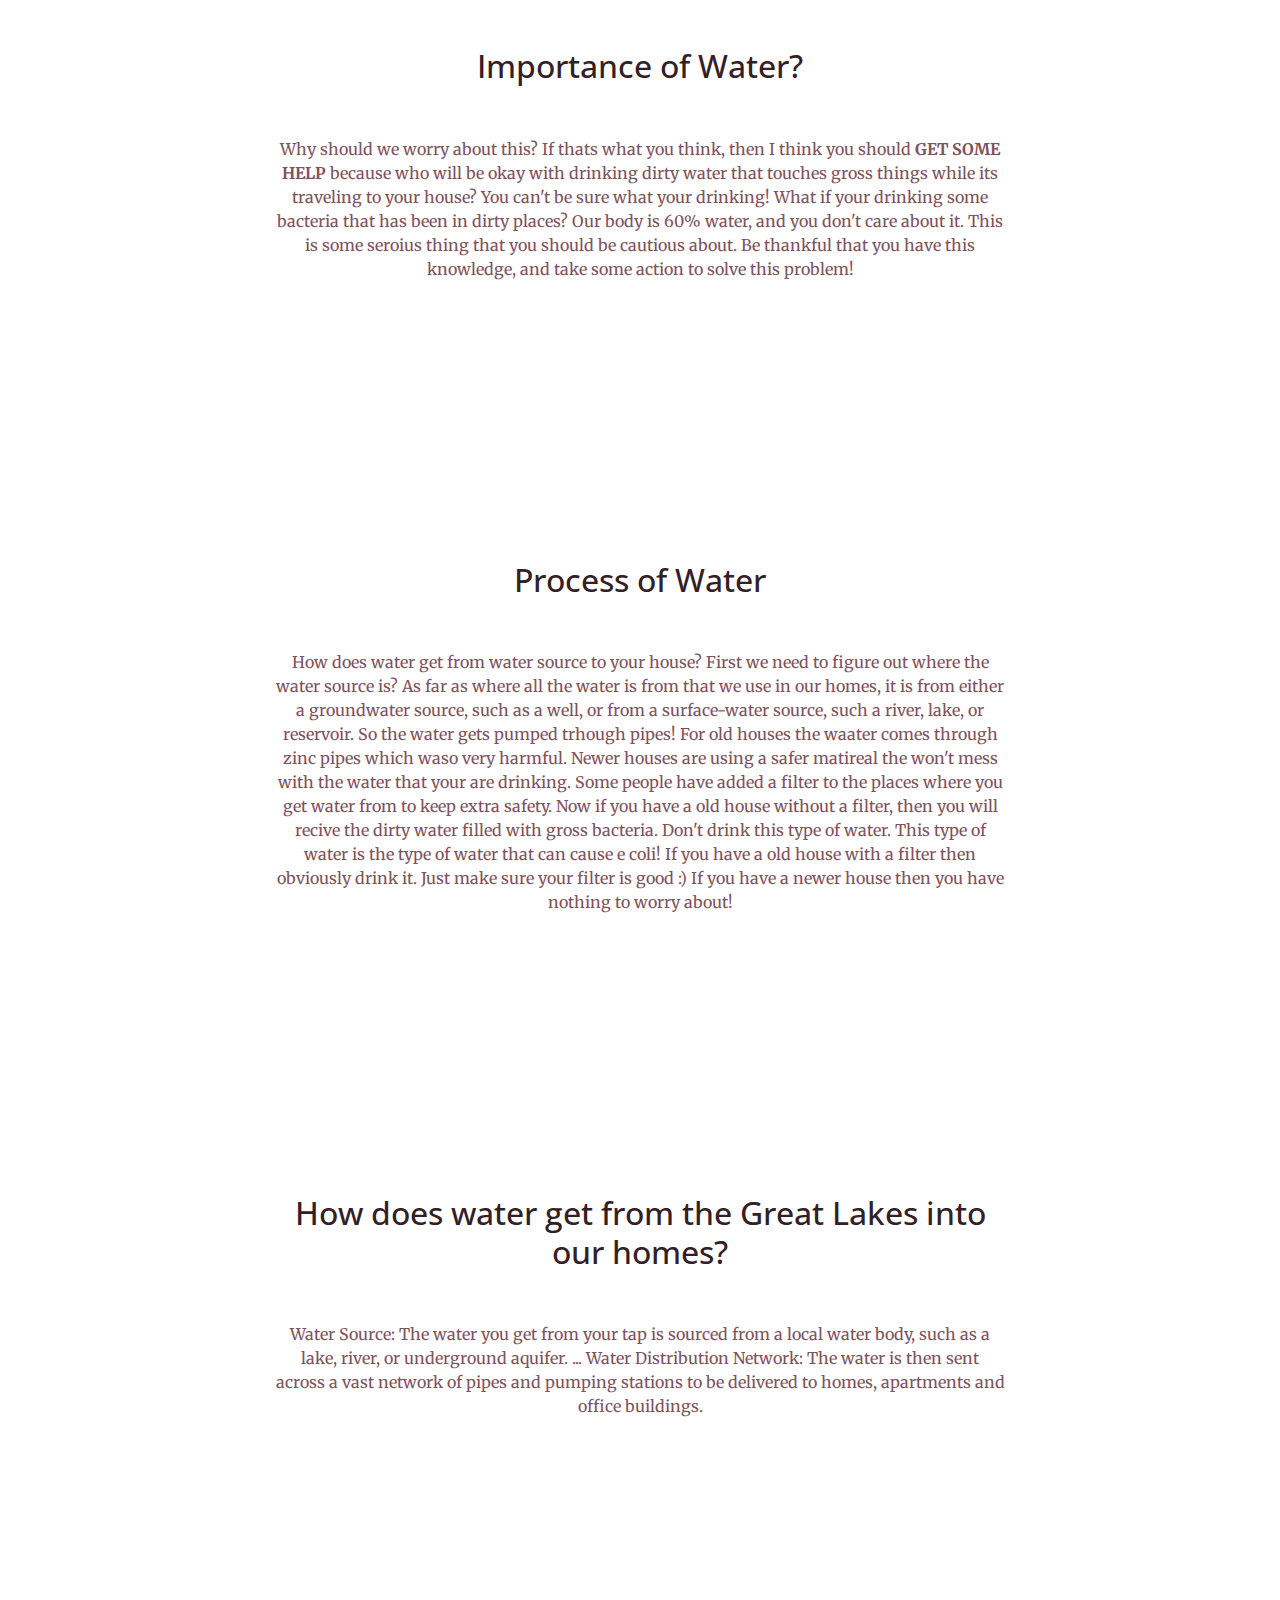
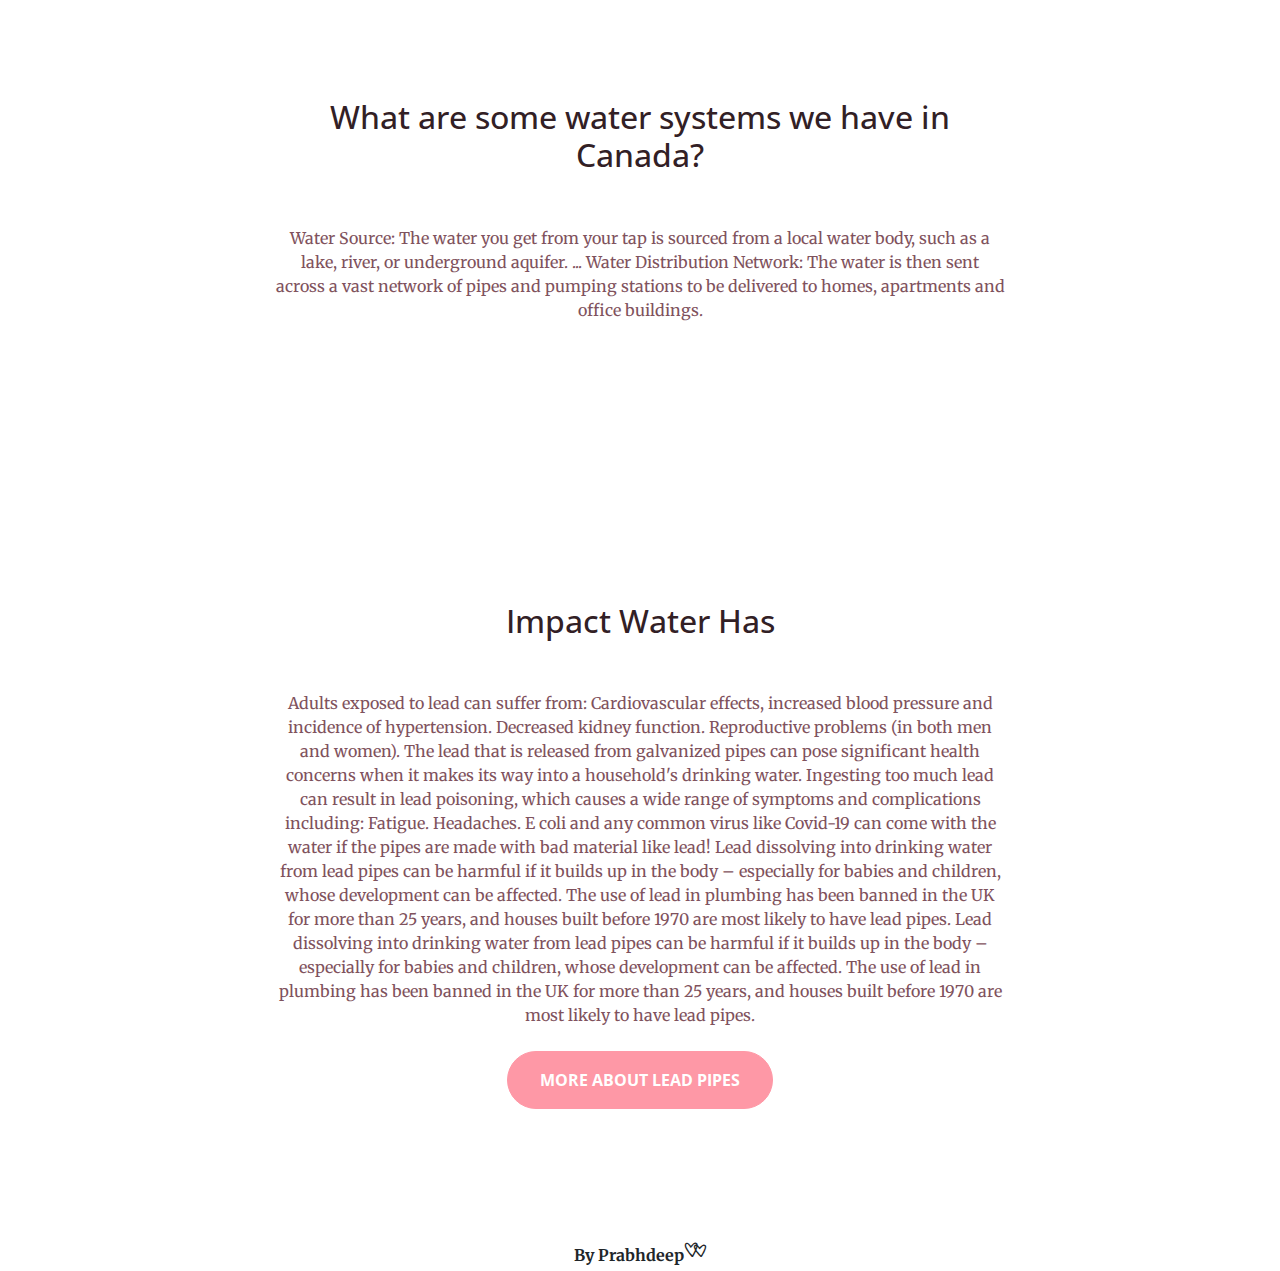
==== commit 25239b94: "Index: Add AdSense" ====
--- a/pages/index.html
+++ b/pages/index.html
@@ -4,6 +4,7 @@
     <meta charset="utf-8">
     <meta name="viewport" content="width=device-width, initial-scale=1, shrink-to-fit=no">
     <meta property="og:image" content="assets/img/main-photo.jpg">
+    <link rel="icon" type="image/png" href="[data-uri]"/>
     <title>Water System's</title>
 
     <!-- Bootstrap core CSS -->
@@ -107,6 +108,30 @@
       </div>
     </section>
 
+    <section class="bg-primary bg-light text-dark" id="contact">
+      <div class="container">
+        <div class="row">
+          <div class="col-lg-8 mx-auto text-center">
+            <h2 class="section-heading text-title">How does water get from the Great Lakes into our homes?</h2>
+            <hr class="light my-4">
+            <p class="text-faded mb-4">Water Source: The water you get from your tap is sourced from a local water body, such as a lake, river, or underground aquifer. ... Water Distribution Network: The water is then sent across a vast network of pipes and pumping stations to be delivered to homes, apartments and office buildings.</p>
+          </div>
+        </div>
+      </div>
+    </section>
+
+    <section class="bg-primary bg-light text-dark" id="contact">
+      <div class="container">
+        <div class="row">
+          <div class="col-lg-8 mx-auto text-center">
+            <h2 class="section-heading text-title">What are some water systems we have in Canada?</h2>
+            <hr class="light my-4">
+            <p class="text-faded mb-4">Water Source: The water you get from your tap is sourced from a local water body, such as a lake, river, or underground aquifer. ... Water Distribution Network: The water is then sent across a vast network of pipes and pumping stations to be delivered to homes, apartments and office buildings.</p>
+          </div>
+        </div>
+      </div>
+    </section>
+
     <section class="bg-primary bg-light text-dark" id="impact">
       <div class="container">
         <div class="row">
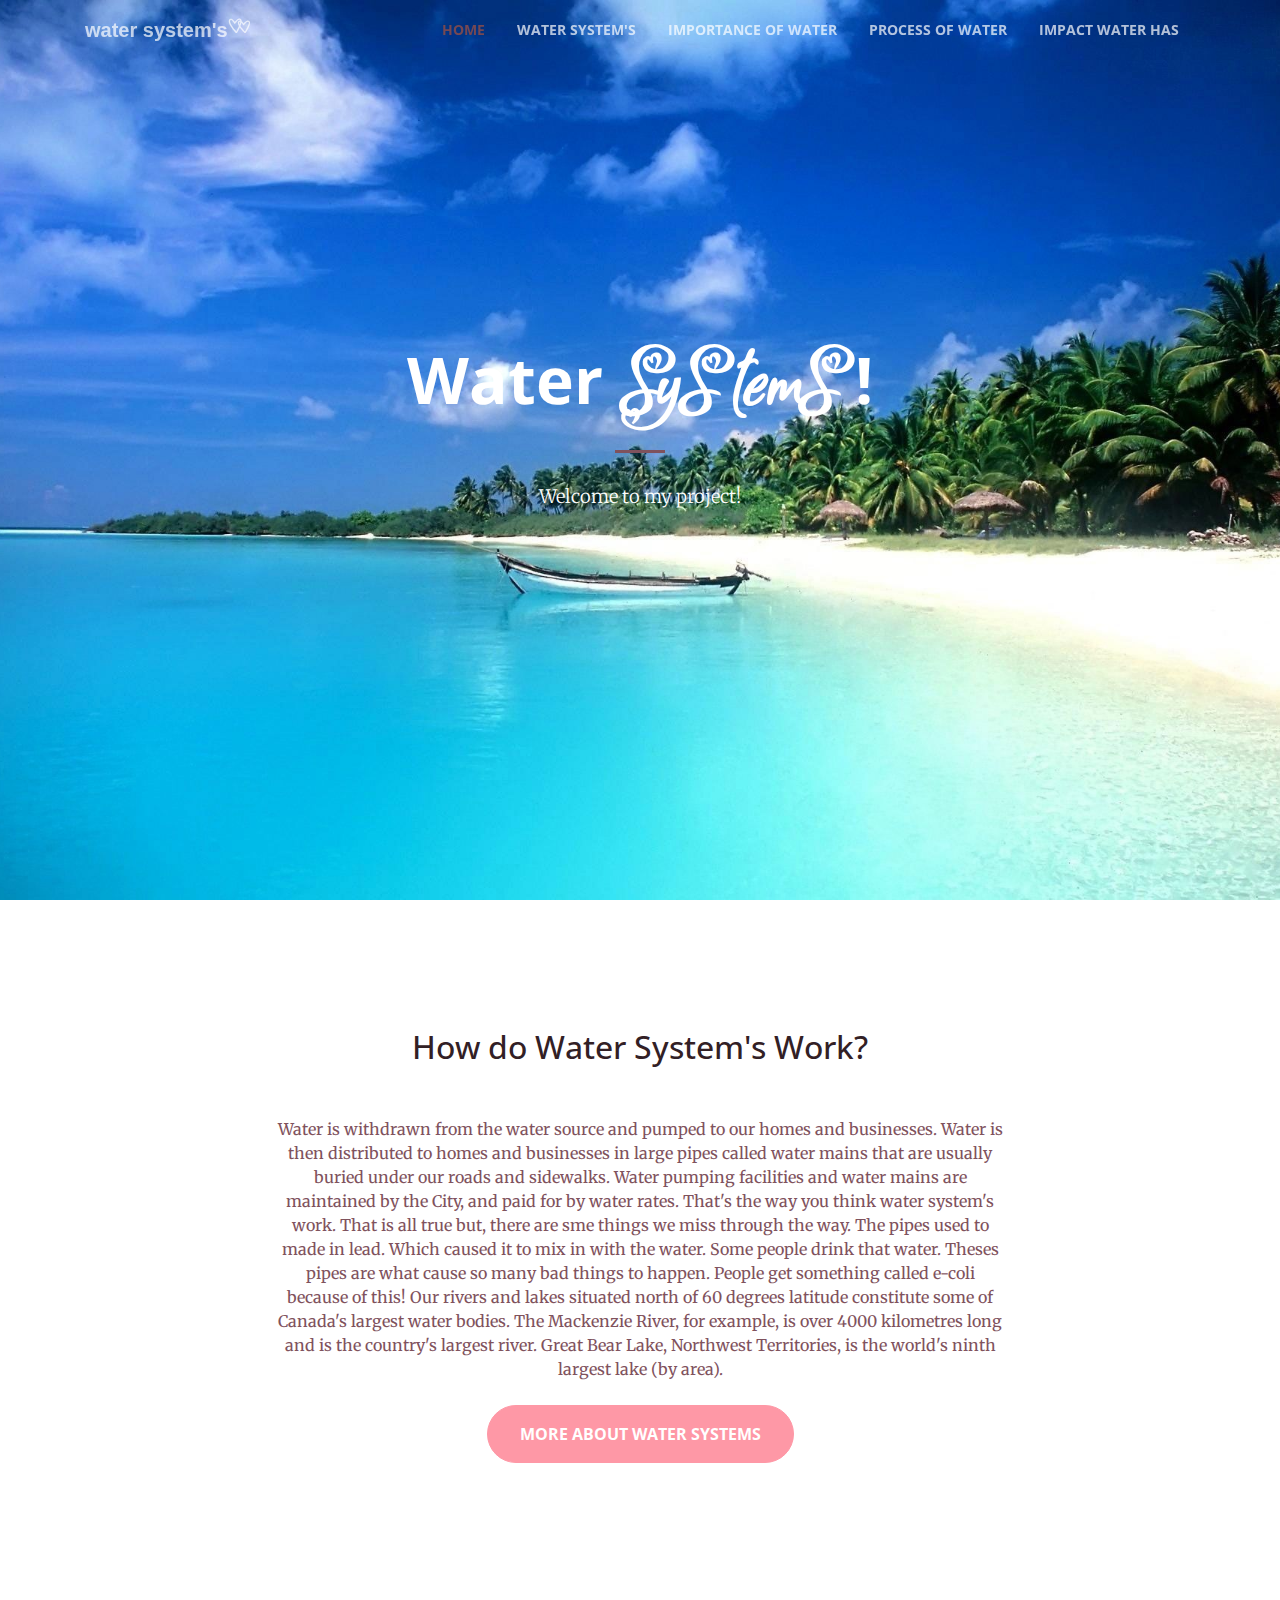
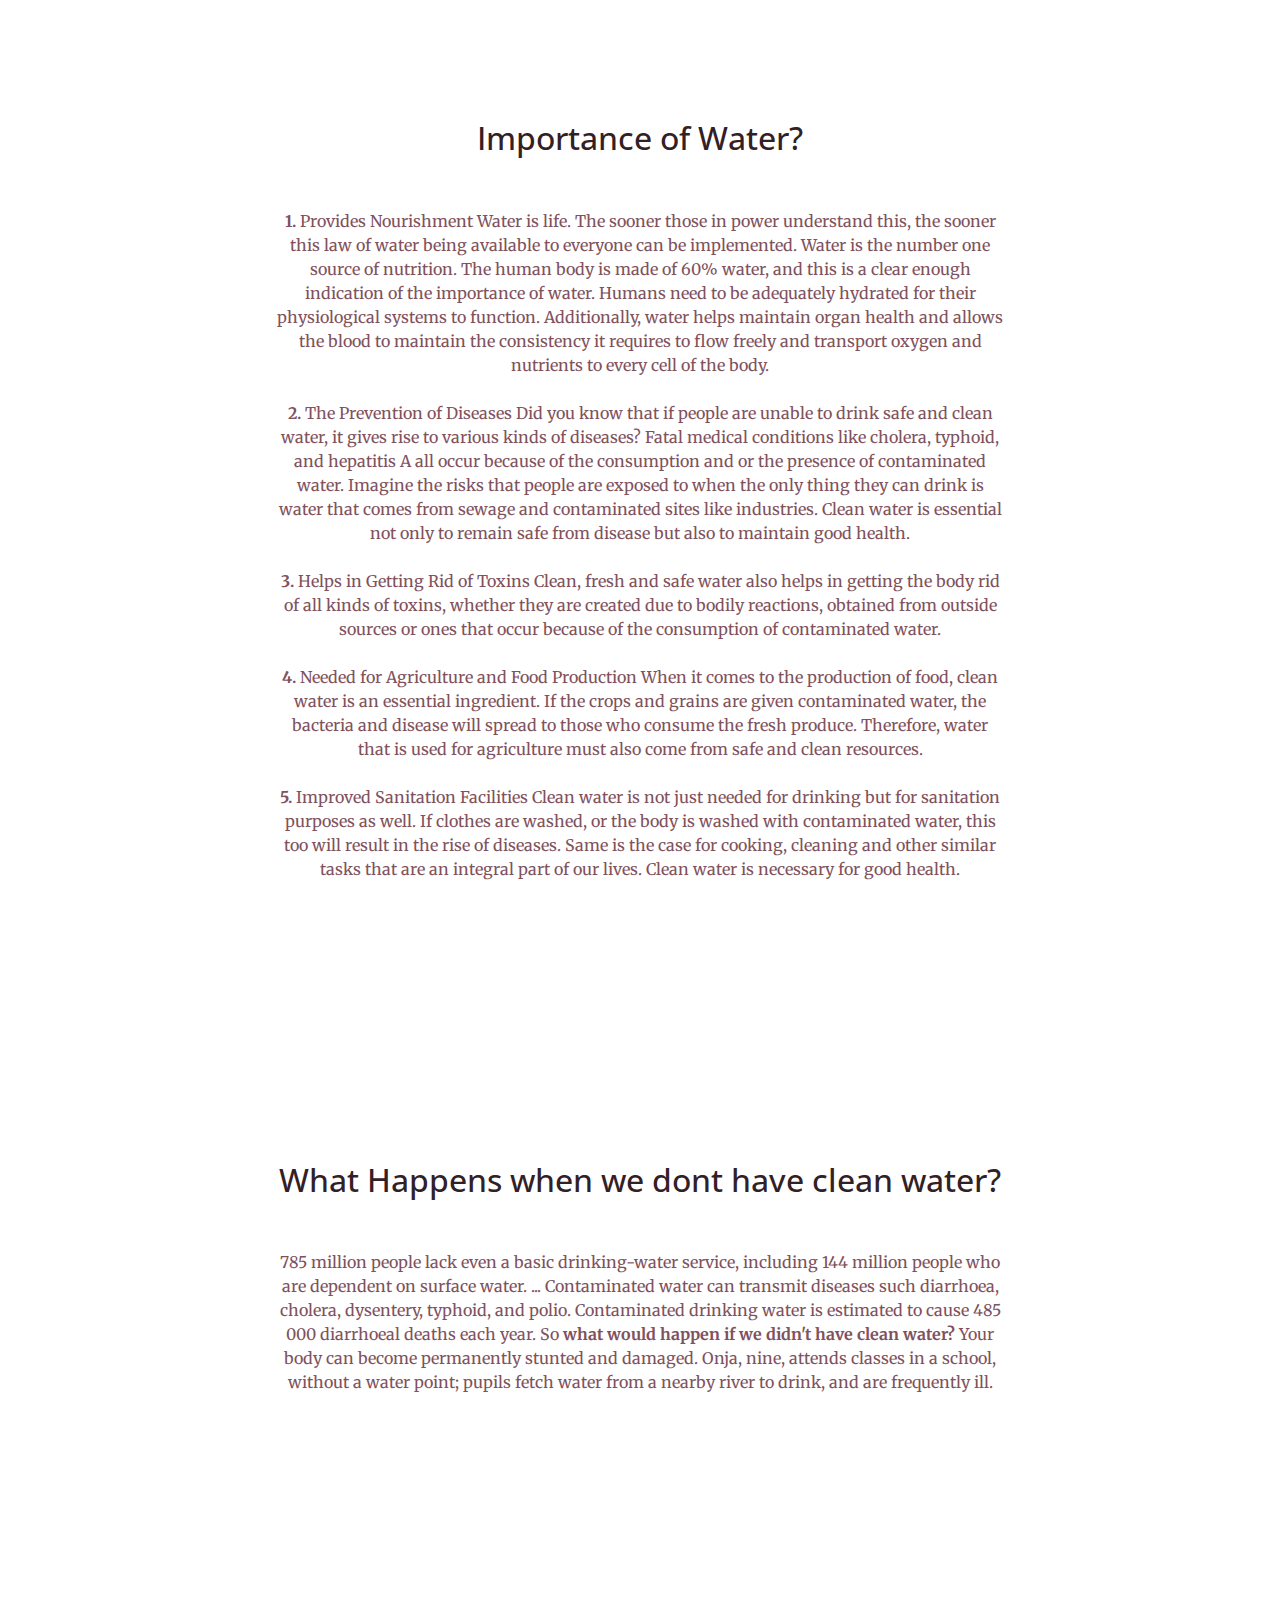
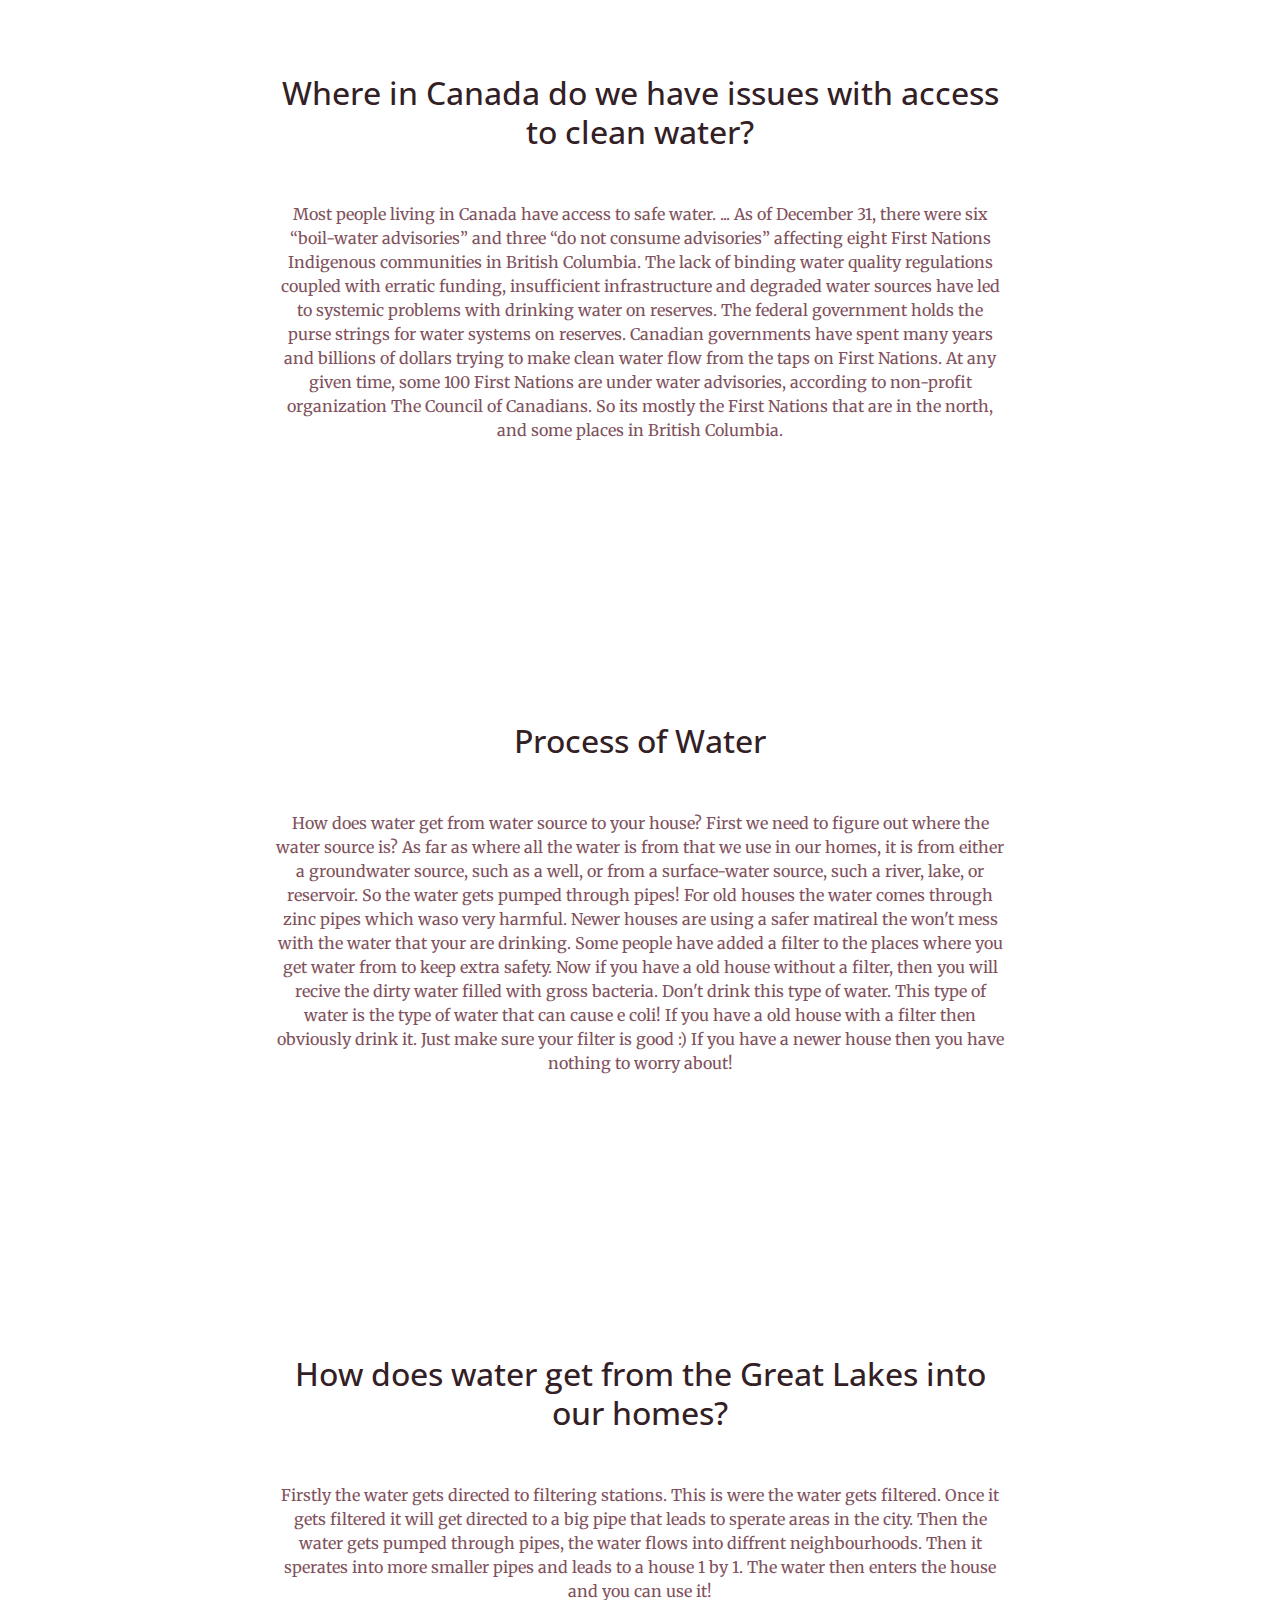
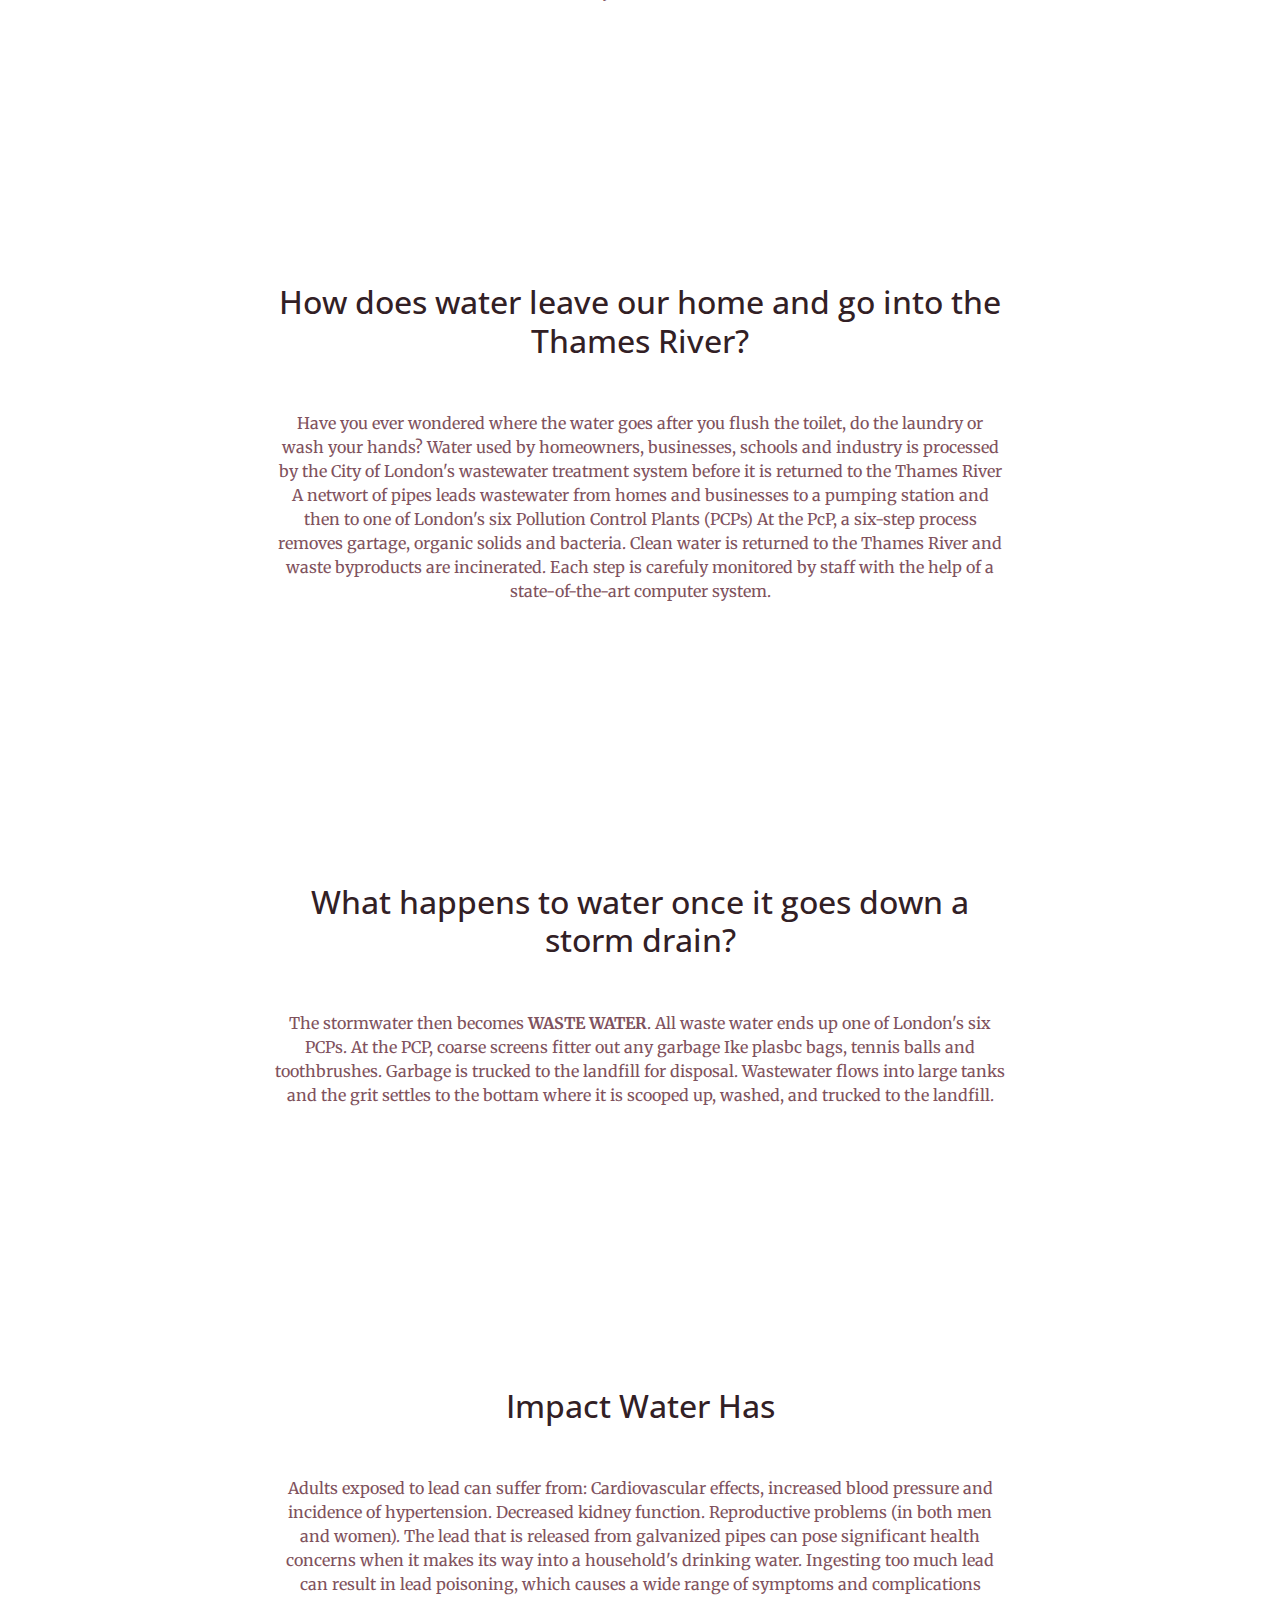
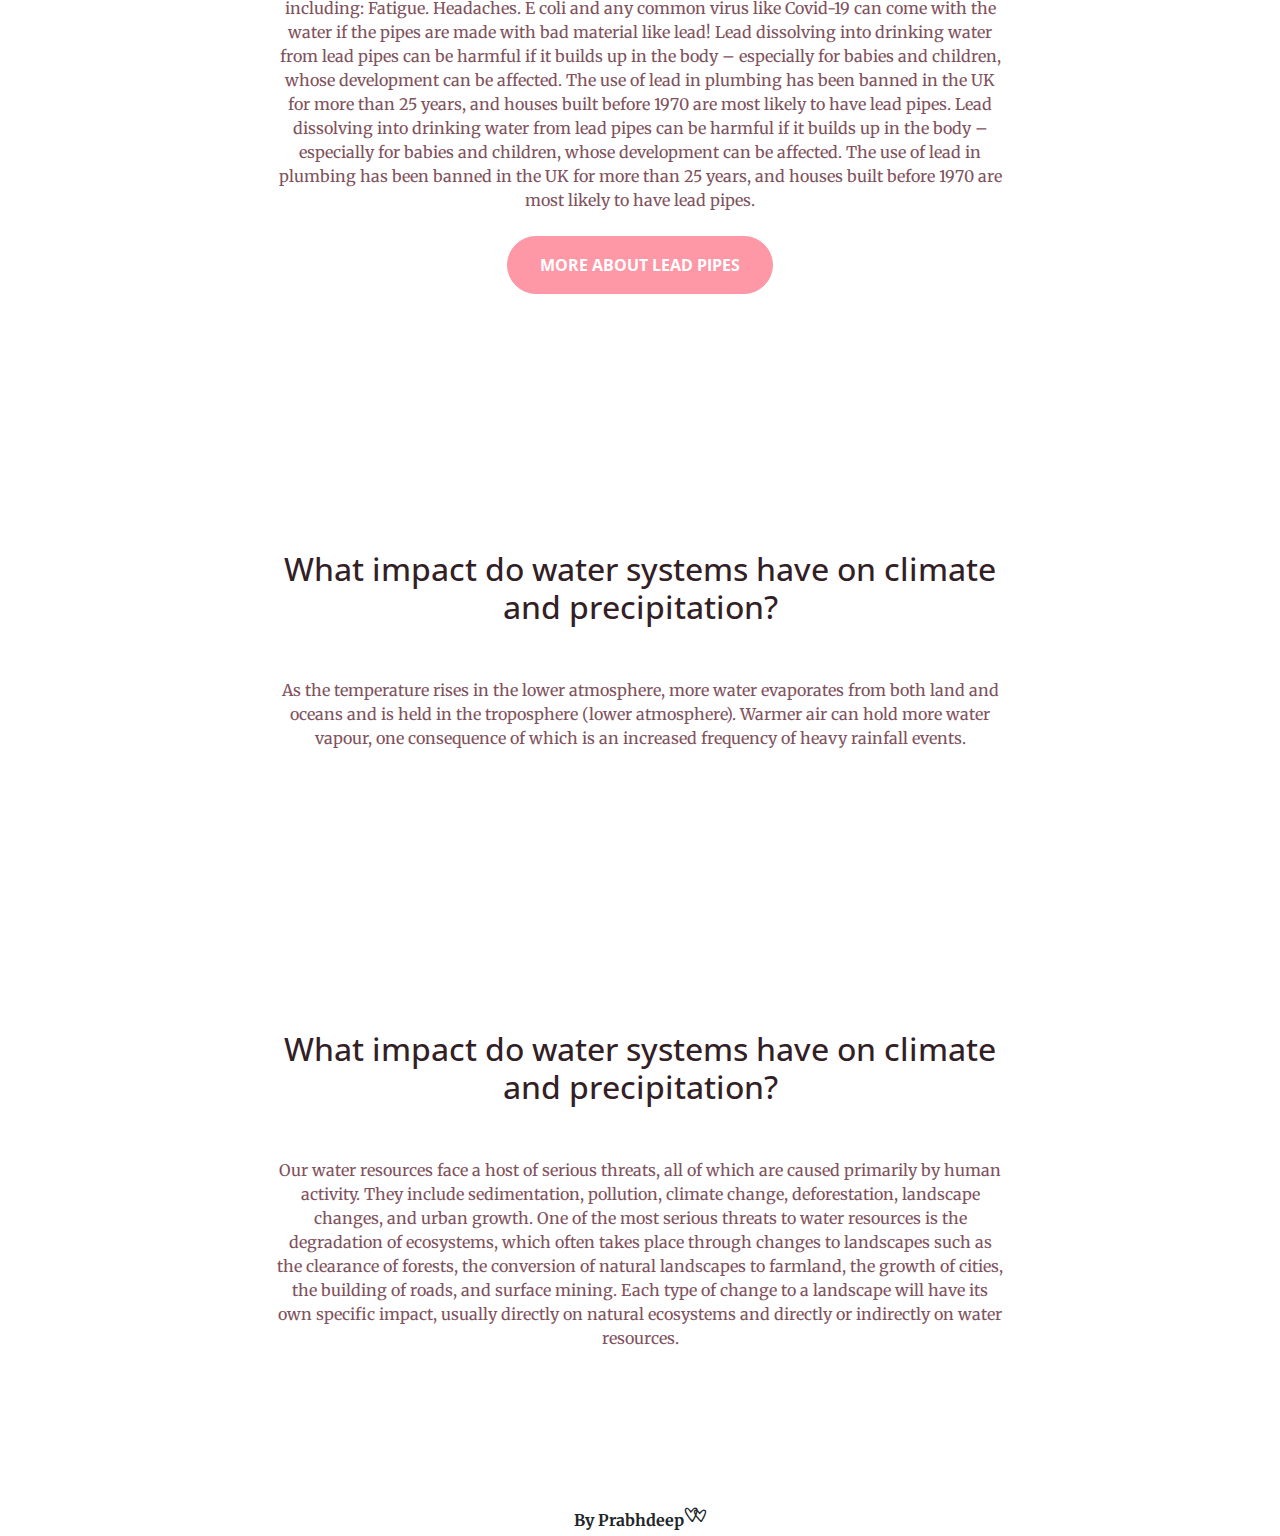
==== commit d528fb2a: "All: Update to 1.0" ====
--- a/pages/index.html
+++ b/pages/index.html
@@ -77,7 +77,7 @@
           <div class="col-lg-8 mx-auto text-center">
             <h2 class="section-heading text-title">How do Water System's Work?</h2>
             <hr class="light my-4">
-            <p class="text-faded mb-4">Water is withdrawn from the water source and pumped to our homes and businesses. Water is then distributed to homes and businesses in large pipes called water mains that are usually buried under our roads and sidewalks. Water pumping facilities and water mains are maintained by the City, and paid for by water rates. That's the way you think water system's work. That is all true but, there are sme things we miss through the way. The pipes used to made in lead. Which caused it to mix in with the water. Some people drink that water. Theses pipes are what cause so many bad things to happen. People get something called e-coli because of this!</p>
+            <p class="text-faded mb-4">Water is withdrawn from the water source and pumped to our homes and businesses. Water is then distributed to homes and businesses in large pipes called water mains that are usually buried under our roads and sidewalks. Water pumping facilities and water mains are maintained by the City, and paid for by water rates. That's the way you think water system's work. That is all true but, there are sme things we miss through the way. The pipes used to made in lead. Which caused it to mix in with the water. Some people drink that water. Theses pipes are what cause so many bad things to happen. People get something called e-coli because of this! Our rivers and lakes situated north of 60 degrees latitude constitute some of Canada's largest water bodies. The Mackenzie River, for example, is over 4000 kilometres long and is the country's largest river. Great Bear Lake, Northwest Territories, is the world's ninth largest lake (by area).</p>
             <a class="btn btn-light btn-xl js-scroll-trigger btn-primary" href="http://www.valueofwater.ca/water-facts/how-do-our-water-systems-work/#:~:text=Source%20water%20%E2%80%93%20the%20lakes%2C%20rivers,clean%20water%20to%20our%20taps.">more about water systems</a>
           </div>
         </div>
@@ -90,7 +90,53 @@
           <div class="col-lg-8 mx-auto text-center">
             <h2 class="section-heading text-title">Importance of Water?</h2>
             <hr class="light my-4">
-            <p class="text-faded mb-4">Why should we worry about this? If thats what you think, then I think you should <strong>GET SOME HELP</strong> because who will be okay with drinking dirty water that touches gross things while its traveling to your house? You can't be sure what your drinking! What if your drinking some bacteria that has been in dirty places? Our body is 60% water, and you don't care about it. This is some seroius thing that you should be cautious about. Be thankful that you have this knowledge, and take some action to solve this problem!</p>
+            <p class="text-faded mb-4"><strong>1.</strong> Provides Nourishment
+
+Water is life. The sooner those in power understand this, the sooner this law of water being available to everyone can be implemented. Water is the number one source of nutrition.  The human body is made of 60% water, and this is a clear enough indication of the importance of water. Humans need to be adequately hydrated for their physiological systems to function. Additionally, water helps maintain organ health and allows the blood to maintain the consistency it requires to flow freely and transport oxygen and nutrients to every cell of the body.
+<br>
+<br>
+<strong>2.</strong> The Prevention of Diseases
+
+Did you know that if people are unable to drink safe and clean water, it gives rise to various kinds of diseases? Fatal medical conditions like cholera, typhoid, and hepatitis A all occur because of the consumption and or the presence of contaminated water. Imagine the risks that people are exposed to when the only thing they can drink is water that comes from sewage and contaminated sites like industries. Clean water is essential not only to remain safe from disease but also to maintain good health.
+<br>
+<br>
+<strong>3.</strong> Helps in Getting Rid of Toxins
+
+Clean, fresh and safe water also helps in getting the body rid of all kinds of toxins, whether they are created due to bodily reactions, obtained from outside sources or ones that occur because of the consumption of contaminated water.
+<br>
+<br>
+<strong>4.</strong> Needed for Agriculture and Food Production
+
+When it comes to the production of food, clean water is an essential ingredient. If the crops and grains are given contaminated water, the bacteria and disease will spread to those who consume the fresh produce. Therefore, water that is used for agriculture must also come from safe and clean resources.
+<br>
+<br>
+<strong>5.</strong> Improved Sanitation Facilities
+
+Clean water is not just needed for drinking but for sanitation purposes as well. If clothes are washed, or the body is washed with contaminated water, this too will result in the rise of diseases. Same is the case for cooking, cleaning and other similar tasks that are an integral part of our lives. Clean water is necessary for good health.  </p>
+          </div>
+        </div>
+      </div>
+    </section>
+
+    <section class="bg-primary bg-light text-dark" id="experience">
+      <div class="container">
+        <div class="row">
+          <div class="col-lg-8 mx-auto text-center">
+            <h2 class="section-heading text-title">What Happens when we dont have clean water?</h2>
+            <hr class="light my-4">
+            <p class="text-faded mb-4">785 million people lack even a basic drinking-water service, including 144 million people who are dependent on surface water. ... Contaminated water can transmit diseases such diarrhoea, cholera, dysentery, typhoid, and polio. Contaminated drinking water is estimated to cause 485 000 diarrhoeal deaths each year. So <strong>what would happen if we didn't have clean water?</strong> Your body can become permanently stunted and damaged. Onja, nine, attends classes in a school, without a water point; pupils fetch water from a nearby river to drink, and are frequently ill.</p>
+          </div>
+        </div>
+      </div>
+    </section>
+
+    <section class="bg-primary bg-light text-dark" id="experience">
+      <div class="container">
+        <div class="row">
+          <div class="col-lg-8 mx-auto text-center">
+            <h2 class="section-heading text-title">Where in Canada do we have issues with access to clean water?</h2>
+            <hr class="light my-4">
+            <p class="text-faded mb-4">Most people living in Canada have access to safe water. ... As of December 31, there were six “boil-water advisories” and three “do not consume advisories” affecting eight First Nations Indigenous communities in British Columbia. The lack of binding water quality regulations coupled with erratic funding, insufficient infrastructure and degraded water sources have led to systemic problems with drinking water on reserves. The federal government holds the purse strings for water systems on reserves. Canadian governments have spent many years and billions of dollars trying to make clean water flow from the taps on First Nations. At any given time, some 100 First Nations are under water advisories, according to non-profit organization The Council of Canadians. So its mostly the First Nations that are in the north, and some places in British Columbia.</p>
           </div>
         </div>
       </div>
@@ -102,7 +148,7 @@
           <div class="col-lg-8 mx-auto text-center">
             <h2 class="section-heading text-title">Process of Water</h2>
             <hr class="light my-4">
-            <p class="text-faded mb-4">How does water get from water source to your house? First we need to figure out where the water source is? As far as where all the water is from that we use in our homes, it is from either a groundwater source, such as a well, or from a surface-water source, such a river, lake, or reservoir. So the water gets pumped trhough pipes! For old houses the waater comes through zinc pipes which waso very harmful. Newer houses are using a safer matireal the won't mess with the water that your are drinking. Some people have added a filter to the places where you get water from to keep extra safety. Now if you have a old house without a filter, then you will recive the dirty water filled with gross bacteria. Don't drink this type of water. This type of water is the type of water that can cause e coli! If you have a old house with a filter then obviously drink it. Just make sure your filter is good :) If you have a newer house then you have nothing to worry about!</p>
+            <p class="text-faded mb-4">How does water get from water source to your house? First we need to figure out where the water source is? As far as where all the water is from that we use in our homes, it is from either a groundwater source, such as a well, or from a surface-water source, such a river, lake, or reservoir. So the water gets pumped through pipes! For old houses the water comes through zinc pipes which waso very harmful. Newer houses are using a safer matireal the won't mess with the water that your are drinking. Some people have added a filter to the places where you get water from to keep extra safety. Now if you have a old house without a filter, then you will recive the dirty water filled with gross bacteria. Don't drink this type of water. This type of water is the type of water that can cause e coli! If you have a old house with a filter then obviously drink it. Just make sure your filter is good :) If you have a newer house then you have nothing to worry about!</p>
           </div>
         </div>
       </div>
@@ -114,19 +160,34 @@
           <div class="col-lg-8 mx-auto text-center">
             <h2 class="section-heading text-title">How does water get from the Great Lakes into our homes?</h2>
             <hr class="light my-4">
-            <p class="text-faded mb-4">Water Source: The water you get from your tap is sourced from a local water body, such as a lake, river, or underground aquifer. ... Water Distribution Network: The water is then sent across a vast network of pipes and pumping stations to be delivered to homes, apartments and office buildings.</p>
-          </div>
-        </div>
-      </div>
-    </section>
-
-    <section class="bg-primary bg-light text-dark" id="contact">
-      <div class="container">
-        <div class="row">
-          <div class="col-lg-8 mx-auto text-center">
-            <h2 class="section-heading text-title">What are some water systems we have in Canada?</h2>
-            <hr class="light my-4">
-            <p class="text-faded mb-4">Water Source: The water you get from your tap is sourced from a local water body, such as a lake, river, or underground aquifer. ... Water Distribution Network: The water is then sent across a vast network of pipes and pumping stations to be delivered to homes, apartments and office buildings.</p>
+            <p class="text-faded mb-4">Firstly the water gets directed to filtering stations. This is were the water gets filtered. Once it gets filtered it will get directed to a big pipe that leads to sperate areas in the city. Then the water gets pumped through pipes, the water flows into diffrent neighbourhoods. Then it sperates into more smaller pipes and leads to a house 1 by 1. The water then enters the house and you can use it!</p>
+          </div>
+        </div>
+      </div>
+    </section>
+
+    <section class="bg-primary bg-light text-dark" id="contact">
+      <div class="container">
+        <div class="row">
+          <div class="col-lg-8 mx-auto text-center">
+            <h2 class="section-heading text-title">How does water leave our home and go into the Thames River?</h2>
+            <hr class="light my-4">
+            <p class="text-faded mb-4">Have you ever wondered where the water goes after you flush the toilet, do the laundry or wash your hands? 
+Water used by homeowners, businesses, schools and industry is processed by the City of London's wastewater treatment system before it is returned to the Thames River 
+A networt of pipes leads wastewater from homes and businesses to a pumping station and then to one of London's six Pollution Control Plants (PCPs) At the PcP, a six-step process removes gartage, organic solids and bacteria. Clean water is returned to the Thames River and waste byproducts are incinerated. Each step is carefuly monitored by staff with the help of a state-of-the-art computer system. </p>
+          </div>
+        </div>
+      </div>
+    </section>
+
+    <section class="bg-primary bg-light text-dark" id="contact">
+      <div class="container">
+        <div class="row">
+          <div class="col-lg-8 mx-auto text-center">
+            <h2 class="section-heading text-title">What happens to water once it goes down a storm drain?</h2>
+            <hr class="light my-4">
+            <p class="text-faded mb-4">The stormwater then becomes <strong>WASTE WATER</strong>. All waste water ends up one of London's six PCPs. At the PCP, coarse screens fitter out any garbage Ike plasbc bags, tennis balls and toothbrushes. Garbage is trucked to the landfill for disposal.
+Wastewater flows into large tanks and the grit settles to the bottam where it is scooped up, washed, and trucked to the landfill.</p>
           </div>
         </div>
       </div>
@@ -140,6 +201,31 @@
             <hr class="light my-4">
             <p class="text-faded mb-4">Adults exposed to lead can suffer from: Cardiovascular effects, increased blood pressure and incidence of hypertension. Decreased kidney function. Reproductive problems (in both men and women). The lead that is released from galvanized pipes can pose significant health concerns when it makes its way into a household's drinking water. Ingesting too much lead can result in lead poisoning, which causes a wide range of symptoms and complications including: Fatigue. Headaches. E coli and any common virus like Covid-19 can come with the water if the pipes are made with bad material like lead! Lead dissolving into drinking water from lead pipes can be harmful if it builds up in the body – especially for babies and children, whose development can be affected. The use of lead in plumbing has been banned in the UK for more than 25 years, and houses built before 1970 are most likely to have lead pipes. Lead dissolving into drinking water from lead pipes can be harmful if it builds up in the body – especially for babies and children, whose development can be affected. The use of lead in plumbing has been banned in the UK for more than 25 years, and houses built before 1970 are most likely to have lead pipes.</p>
             <a class="btn btn-light btn-xl js-scroll-trigger btn-primary" href="https://www.epa.gov/ground-water-and-drinking-water/basic-information-about-lead-drinking-water#:~:text=Adults%20exposed%20to%20lead%20can,in%20both%20men%20and%20women)">more about lead pipes</a>
+          </div>
+        </div>
+      </div>
+    </section>
+
+    <section class="bg-primary bg-light text-dark" id="impact">
+      <div class="container">
+        <div class="row">
+          <div class="col-lg-8 mx-auto text-center">
+            <h2 class="section-heading text-title">What impact do water systems have on climate and precipitation?</h2>
+            <hr class="light my-4">
+            <p class="text-faded mb-4">As the temperature rises in the lower atmosphere, more water evaporates from both land and oceans and is held in the troposphere (lower atmosphere). Warmer air can hold more water vapour, one consequence of which is an increased frequency of heavy rainfall events.</p>
+          </div>
+        </div>
+      </div>
+    </section>
+
+    <section class="bg-primary bg-light text-dark" id="impact">
+      <div class="container">
+        <div class="row">
+          <div class="col-lg-8 mx-auto text-center">
+            <h2 class="section-heading text-title">What impact do water systems have on climate and precipitation?</h2>
+            <hr class="light my-4">
+            <p class="text-faded mb-4">Our water resources face a host of serious threats, all of which are caused primarily by human activity. They include sedimentation, pollution, climate change, deforestation, landscape changes, and urban growth.
+            One of the most serious threats to water resources is the degradation of ecosystems, which often takes place through changes to landscapes such as the clearance of forests, the conversion of natural landscapes to farmland, the growth of cities, the building of roads, and surface mining. Each type of change to a landscape will have its own specific impact, usually directly on natural ecosystems and directly or indirectly on water resources.</p>
           </div>
         </div>
       </div>
